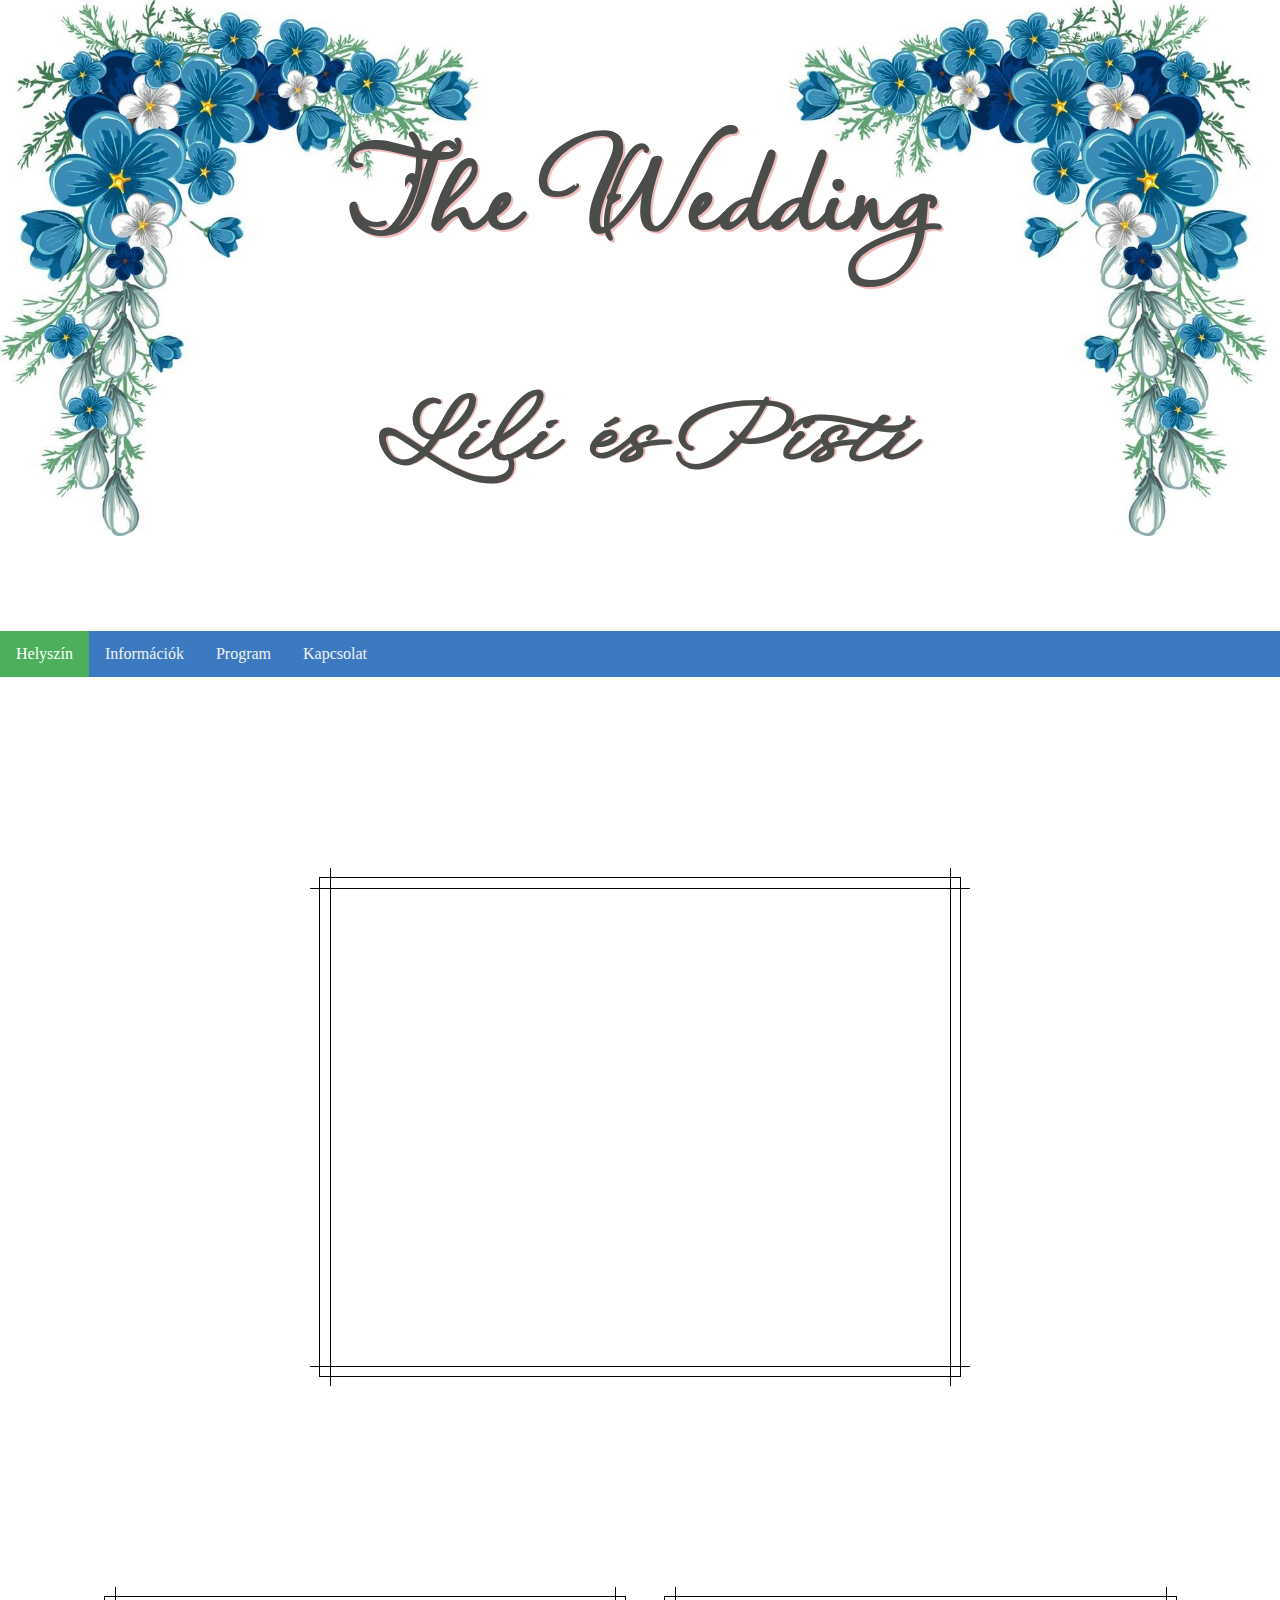
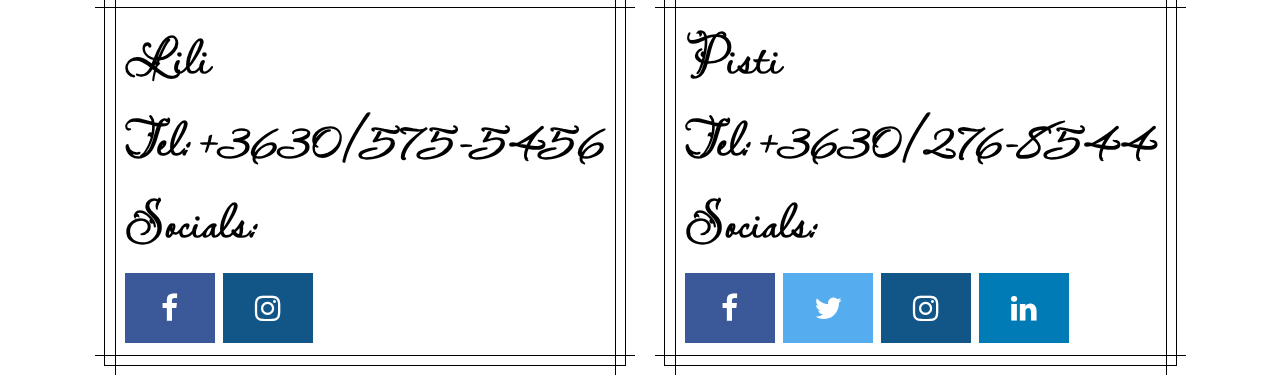
==== index.html @ 0dfe58d9 "update" ====
<!DOCTYPE html>

<html lang="hu">
<head>
    <title>Lili és Pisti Esküvője</title>
    
    <meta name="viewport" content="width=device-width, initial-scale=1">
    <meta charset="utf-8">
    <link rel="preconnect" href="https://fonts.googleapis.com">
    <link rel="preconnect" href="https://fonts.gstatic.com" crossorigin>
    <link href="https://fonts.googleapis.com/css2?family=Lavishly+Yours&display=swap" rel="stylesheet">
    <link href="https://fonts.googleapis.com/css2?family=WindSong&display=swap" rel="stylesheet">
    <link rel="stylesheet" href="https://cdnjs.cloudflare.com/ajax/libs/font-awesome/4.7.0/css/font-awesome.min.css">
    <link rel="stylesheet" type="text/css" href="styles.css" />
</head>

<body>

<div class="main" id="first-page">
  <header class="header-background-image">
    <h1>The Wedding</h1>
    <h2>Lili és Pisti</h2>
    <p id="counter"></p>
    <script src="js/counter-script.js" type="text/javascript"></script>
  </header>

  <div class="counter" id="stck-counter">
    <p id="counter"></p>
    <script src="js/counter-script.js" type="text/javascript"></script>
  </div>

  <div class ="navcounter" id="navcounter">
    <div class="topnav" id="myTopnav">
      <a href="#location" class="active">Helyszín</a>
      <a href="#info">Információk</a>
      <a href="#page2">Program</a>
      <a href="#contacts">Kapcsolat</a>
      <a href="javascript:void(0);" class="icon" onclick="responsivenavbar()">
        <i class="fa fa-bars"></i>
      </a>
    </div>
    <script src="js/topnav.js"></script>
  </div>
</div>


  <div class="helyszin-content" id="location">
    <div class="map">
      <iframe src="https://www.google.com/maps/embed?pb=!1m32!1m12!1m3!1d952.4615737158886!2d21.776953676559526!3d47.52948307393811!2m3!1f0!2f0!3f0!3m2!1i1024!2i768!4f13.1!4m17!3e0!4m5!1s0x47470c2afe5e2b83%3A0x400c4290c1e1170!2sDebrecen!3m2!1d47.5288879!2d21.625448499999997!4m3!3m2!1d47.5295254!2d21.778401499999998!4m5!1s0x47470b0062c64fa3%3A0x469c884b474f3e6c!2sHanna%20Kincse%2C%20Debrecen%2C%20Hanna%20Kincse%20tanya%201%2C%204002!3m2!1d47.545172699999995!2d21.7887143!5e0!3m2!1shu!2shu!4v1650361580633!5m2!1shu!2shu" width="600" height="450" style="border:0;" allowfullscreen="" loading="lazy" referrerpolicy="no-referrer-when-downgrade"></iframe>
    </div>
  </div>


  <div class="contact" id="contacts">
    
    <div div style="font-weight: bold;" id="lili">
      Lili<br>
      Tel: +3630/575-5456<br>
      Socials: <br>
      <a href="https://www.facebook.com/baksa.otilia" class="fa fa-facebook"></a>
      <a href="https://www.instagram.com/chezlilka/" class="fa fa-instagram"></a>
    </div>

    <div style="font-weight: bold;" id="pisti">
      Pisti <br>
      Tel: +3630/276-8544 <br>
      Socials: <br>
      <a href="https://www.facebook.com/birist/" class="fa fa-facebook"></a>
      <a href="https://twitter.com/steve_biro" class="fa fa-twitter"></a>
      <a href="https://www.instagram.com/stv_br/" class="fa fa-instagram"></a>
      <a href="https://www.linkedin.com/in/istv%C3%A1n-b%C3%ADr%C3%B3-178944b3/" class="fa fa-linkedin"></a>
    </div>
  </div>
<button onclick="topFunction()" id="myBtn" title="Vissza a tetejére">Vissza a tetejére</button>
<script src="js/onscrollevent.js"></script>
</body>
</html>
---- styles.css ----
html {
  height: 100%;
  height: 100vh;
  scroll-behavior: smooth;
}

body {
  height: auto;
  width: auto;
  min-height: 100%;
  min-height: 100vh;
}

html, body {
  margin: 0;
  padding: 0;
}

.header-background-image{
  background-image: url("images/double-blue-flower-frame.jpg");
  height: auto;
  background-repeat: no-repeat;
  background-position: top 5px;
  background-size: 99vw;
  overflow: auto;
}

h1 {
  font-family: 'Lavishly Yours', cursive;
  font-size: 10vw;
  text-align: center;
  color: rgb(75, 77, 75);
  text-shadow: 2px 2px #f1bcbc;
}

h2 {
  margin: 0;
  font-family: 'WindSong', cursive;
  font-size: 7vw;
  text-align: center;
  color: rgb(75, 77, 75);
  text-shadow: 2px 0px #f1bcbc;
}


.topnav {
  overflow: hidden;
  background-color: rgb(59, 121, 192);
  height: auto;
}

.topnav a {
  float: left;
  display: block;
  color: #f2f2f2;
  text-align: center;
  padding: 14px 16px;
  text-decoration: none;
  height: auto;
}

.topnav a:hover {
  background-color: #ddd;
  color: black;
}

.topnav a.active {
  background-color: #4baf5c;
  color: white;
}

.topnav .icon {
  display: none;
}

@media screen and (max-width: 600px) {
  .topnav a:not(:first-child) {display: none;}
  .topnav a.icon {
    float: right;
    display: block;
  }
}

@media screen and (max-width: 600px) {
  .topnav.responsive {position: relative;}
  .topnav.responsive .icon {
    position: absolute;
    right: 0;
    top: 0;
  }
  .topnav.responsive a {
    float: none;
    display: block;
    text-align: left;
  }
}

#counter {
  margin-bottom: 0;
  font-family: 'WindSong', cursive;
  font-size: 5vw;
  font-weight: bold;
  text-align: center;
  text-shadow: 2px 1px #f1bcbc;
}

#myBtn {
  display: none; /* Hidden by default */
  position: fixed; /* Fixed/sticky position */
  bottom: 20px; /* Place the button at the bottom of the page */
  right: 30px; /* Place the button 30px from the right */
  z-index: 99; /* Make sure it does not overlap */
  border: none; /* Remove borders */
  outline: none; /* Remove outline */
  background-color: rgb(59, 121, 192); /* Set a background color */
  color: white; /* Text color */
  cursor: pointer; /* Add a mouse pointer on hover */
  padding: 15px; /* Some padding */
  border-radius: 10px; /* Rounded corners */
  font-size: 18px; /* Increase font size */
}

#myBtn:hover {
  background-color: #555; /* Add a dark-grey background on hover */
}

.helyszin-content {
  height:100vh;
  display:grid;
  place-content:center;
}

.contact {
  display:flex;
  flex-direction: row;
  justify-content: center;
}

.contact > div {
  margin: 10px;
  padding: 20px;
  font-size: 4vw;

}

#lili, #pisti, .map {
  font-family: 'Lavishly Yours', cursive;
  --b: 10px;
  padding: var(--b);
  border: calc(2*var(--b)) solid #0000;
  outline: 1px solid #000;
  outline-offset: calc(-1*var(--b));
  background: conic-gradient(from 90deg at 1px 1px,#0000 90deg,#000 0);
}

@media (max-width: 800px) {
  .contact {
    flex-direction: column;
  }
}

.fa {
  padding: 20px;
  font-size: 30px;
  width: 50px;
  text-align: center;
  text-decoration: none;
}

.fa:hover {
  opacity: 0.7;
}

.fa-facebook {
  background: #3B5998;
  color: white;
}

.fa-twitter {
  background: #55ACEE;
  color: white;
}

.fa-instagram {
  background: #125688;
  color: white;
}

.fa-linkedin {
  background: #007bb5;
  color: white;
}
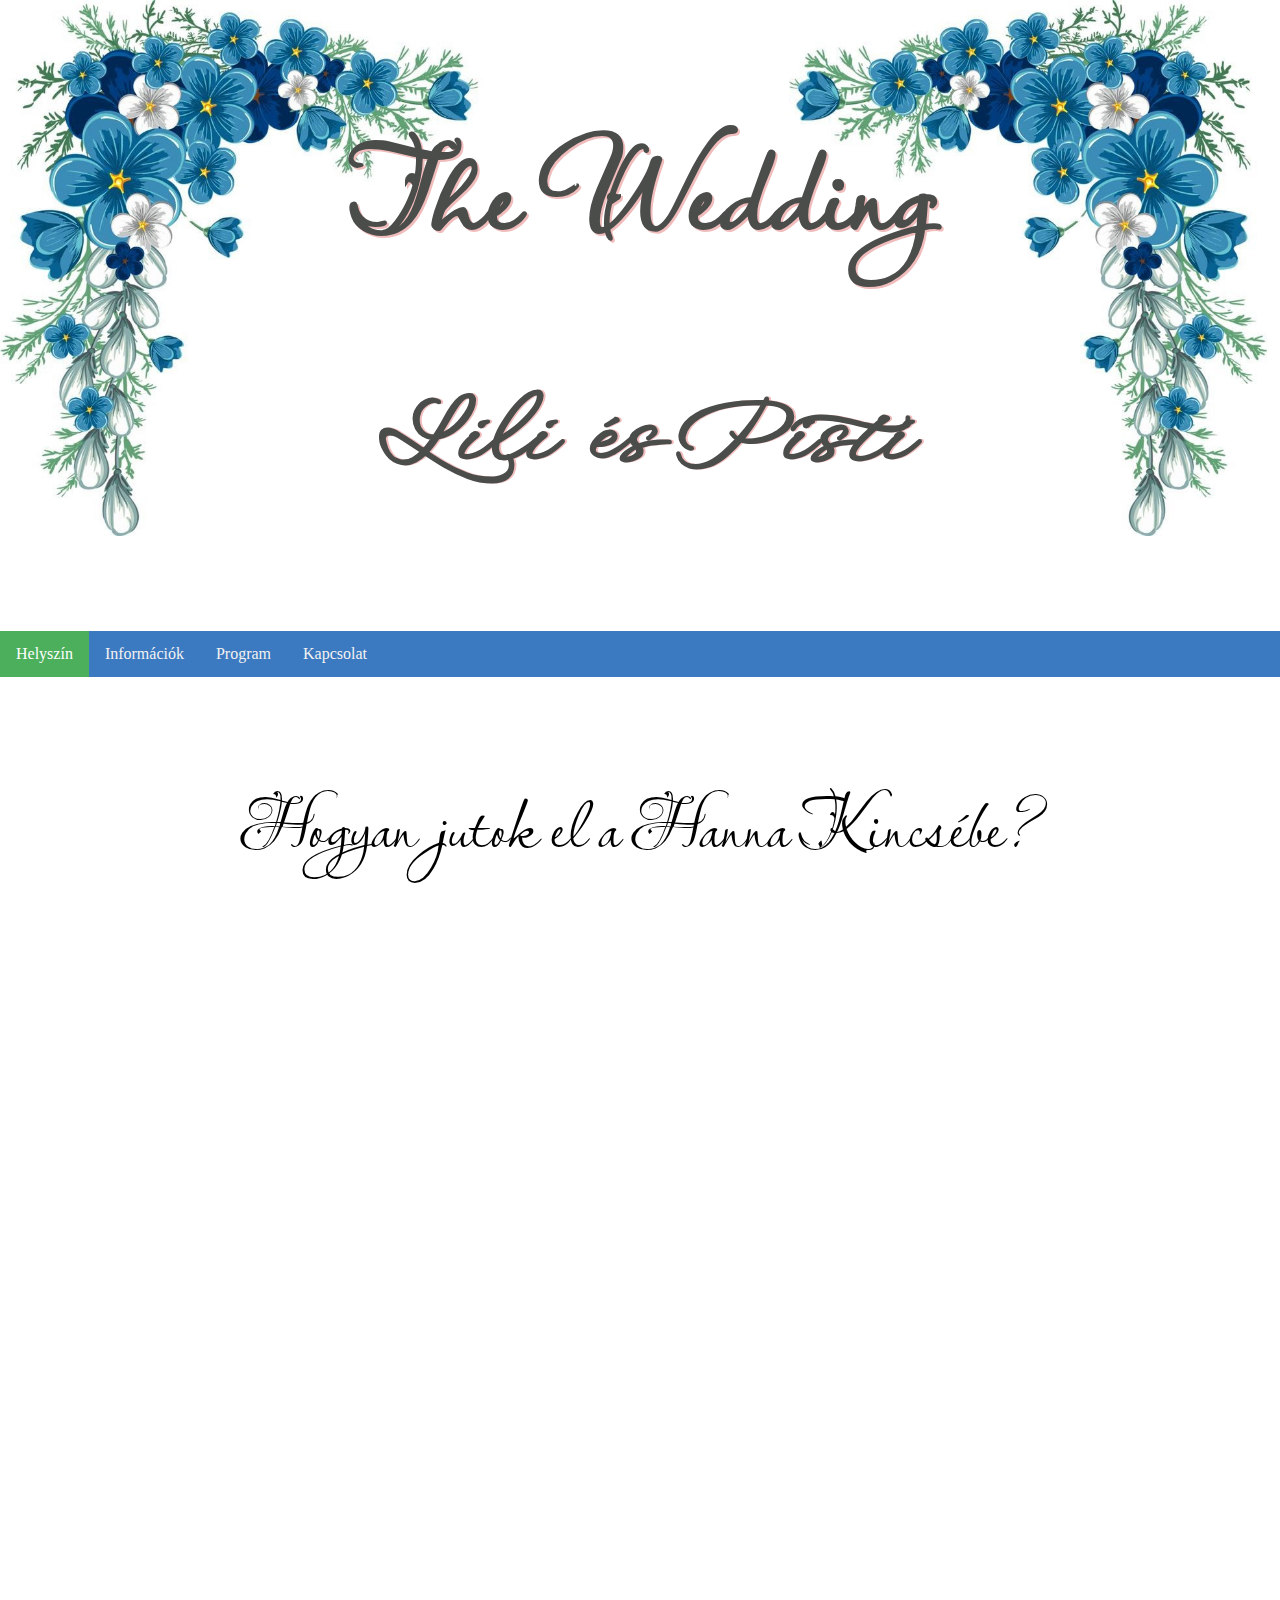
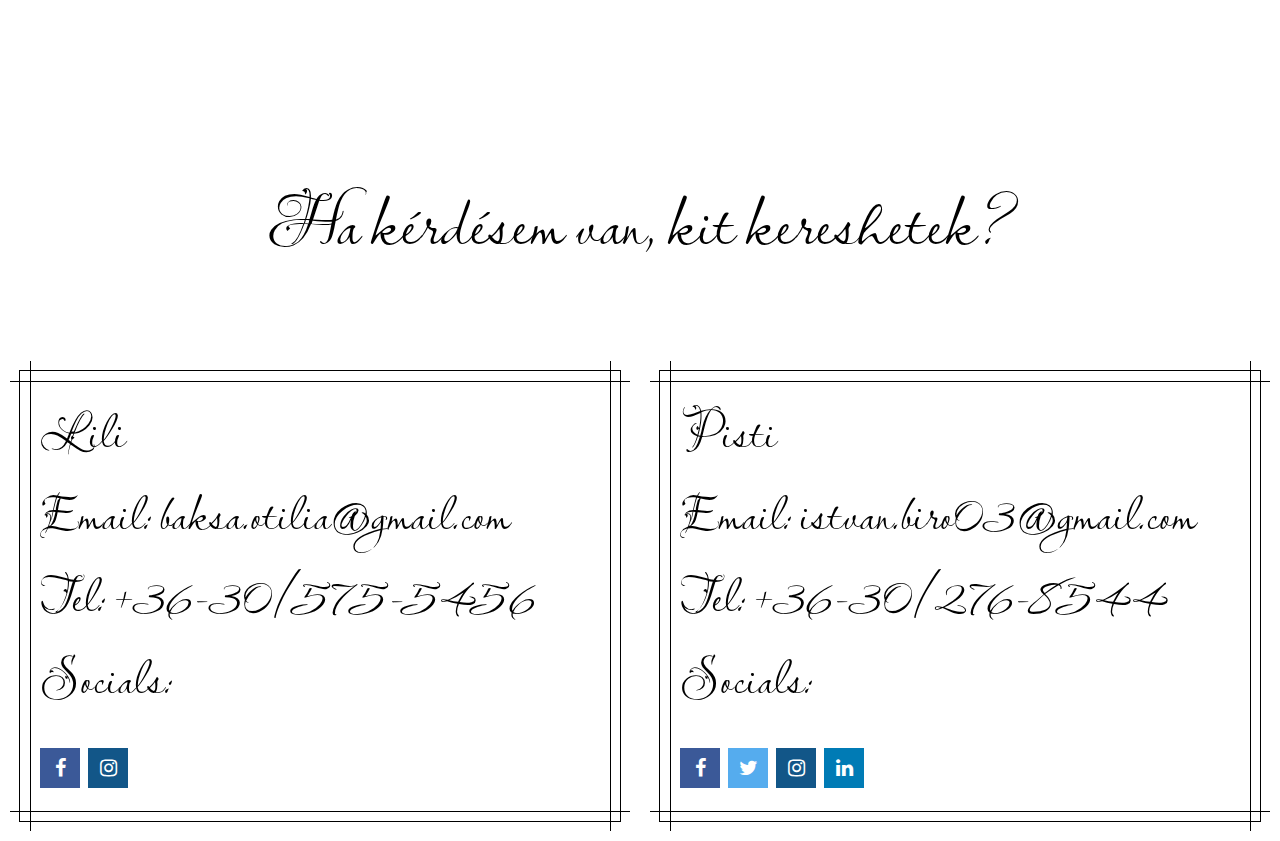
==== commit 2afd6274: "update" ====
--- a/index.html
+++ b/index.html
@@ -31,7 +31,7 @@
 
   <div class ="navcounter" id="navcounter">
     <div class="topnav" id="myTopnav">
-      <a href="#location" class="active">Helyszín</a>
+      <a href="#location-title" class="active">Helyszín</a>
       <a href="#info">Információk</a>
       <a href="#page2">Program</a>
       <a href="#contacts">Kapcsolat</a>
@@ -43,27 +43,28 @@
   </div>
 </div>
 
-
-  <div class="helyszin-content" id="location">
-    <div class="map">
-      <iframe src="https://www.google.com/maps/embed?pb=!1m32!1m12!1m3!1d952.4615737158886!2d21.776953676559526!3d47.52948307393811!2m3!1f0!2f0!3f0!3m2!1i1024!2i768!4f13.1!4m17!3e0!4m5!1s0x47470c2afe5e2b83%3A0x400c4290c1e1170!2sDebrecen!3m2!1d47.5288879!2d21.625448499999997!4m3!3m2!1d47.5295254!2d21.778401499999998!4m5!1s0x47470b0062c64fa3%3A0x469c884b474f3e6c!2sHanna%20Kincse%2C%20Debrecen%2C%20Hanna%20Kincse%20tanya%201%2C%204002!3m2!1d47.545172699999995!2d21.7887143!5e0!3m2!1shu!2shu!4v1650361580633!5m2!1shu!2shu" width="600" height="450" style="border:0;" allowfullscreen="" loading="lazy" referrerpolicy="no-referrer-when-downgrade"></iframe>
-    </div>
+  <p id="location-title">Hogyan jutok el a Hanna Kincsébe?</p>
+  <div class="map">
+    <iframe class ="responsive-iframe" src="https://www.google.com/maps/embed?pb=!1m32!1m12!1m3!1d952.4615737158886!2d21.776953676559526!3d47.52948307393811!2m3!1f0!2f0!3f0!3m2!1i1024!2i768!4f13.1!4m17!3e0!4m5!1s0x47470c2afe5e2b83%3A0x400c4290c1e1170!2sDebrecen!3m2!1d47.5288879!2d21.625448499999997!4m3!3m2!1d47.5295254!2d21.778401499999998!4m5!1s0x47470b0062c64fa3%3A0x469c884b474f3e6c!2sHanna%20Kincse%2C%20Debrecen%2C%20Hanna%20Kincse%20tanya%201%2C%204002!3m2!1d47.545172699999995!2d21.7887143!5e0!3m2!1shu!2shu!4v1650361580633!5m2!1shu!2shu" width="600" height="450" style="border:0;" allowfullscreen="" loading="lazy" referrerpolicy="no-referrer-when-downgrade"></iframe>
   </div>
 
 
+  <p id="contact-title">Ha kérdésem van, kit kereshetek?</p>
   <div class="contact" id="contacts">
     
-    <div div style="font-weight: bold;" id="lili">
+    <div id="lili">
       Lili<br>
-      Tel: +3630/575-5456<br>
+      Email: baksa.otilia@gmail.com<br>
+      Tel: +36-30/575-5456<br>
       Socials: <br>
       <a href="https://www.facebook.com/baksa.otilia" class="fa fa-facebook"></a>
       <a href="https://www.instagram.com/chezlilka/" class="fa fa-instagram"></a>
     </div>
 
-    <div style="font-weight: bold;" id="pisti">
+    <div id="pisti">
       Pisti <br>
-      Tel: +3630/276-8544 <br>
+      Email: istvan.biro03@gmail.com<br>
+      Tel: +36-30/276-8544 <br>
       Socials: <br>
       <a href="https://www.facebook.com/birist/" class="fa fa-facebook"></a>
       <a href="https://twitter.com/steve_biro" class="fa fa-twitter"></a>
@@ -73,5 +74,6 @@
   </div>
 <button onclick="topFunction()" id="myBtn" title="Vissza a tetejére">Vissza a tetejére</button>
 <script src="js/onscrollevent.js"></script>
+
 </body>
 </html>
--- a/styles.css
+++ b/styles.css
@@ -40,6 +40,14 @@
   text-align: center;
   color: rgb(75, 77, 75);
   text-shadow: 2px 0px #f1bcbc;
+}
+
+h3 {
+  font-family: 'WindSong', cursive;
+  font-size: 6vw;
+  text-align: center;
+  color: rgb(0, 119, 255);
+  text-shadow: 2px 1px black;
 }
 
 
@@ -140,10 +148,9 @@
   margin: 10px;
   padding: 20px;
   font-size: 4vw;
-
-}
-
-#lili, #pisti, .map {
+}
+
+#lili, #pisti {
   font-family: 'Lavishly Yours', cursive;
   --b: 10px;
   padding: var(--b);
@@ -151,6 +158,39 @@
   outline: 1px solid #000;
   outline-offset: calc(-1*var(--b));
   background: conic-gradient(from 90deg at 1px 1px,#0000 90deg,#000 0);
+  width: 100%;
+  height: 100%;
+}
+
+.map {
+    position :relative;
+    overflow: hidden;
+    width: 100%;
+    padding-top: 56.25%; /* 16:9 Aspect Ratio (divide 9 by 16 = 0.5625) */
+}
+
+.responsive-iframe {
+  position: absolute;
+  top: 0;
+  left: 0;
+  bottom: 0;
+  right: 0;
+  width: 100%;
+  height: 100%;
+}
+
+#location-title {
+  margin-top: 10vh;
+  font-family: 'Lavishly Yours';
+  font-size: 8vh;
+  text-align: center;
+}
+
+#contact-title {
+  margin-top: 10vh;
+  font-family: 'Lavishly Yours';
+  font-size: 8vh;
+  text-align: center;
 }
 
 @media (max-width: 800px) {
@@ -160,9 +200,9 @@
 }
 
 .fa {
-  padding: 20px;
-  font-size: 30px;
-  width: 50px;
+  padding: 10px;
+  font-size: 20px;
+  width: 20px;
   text-align: center;
   text-decoration: none;
 }
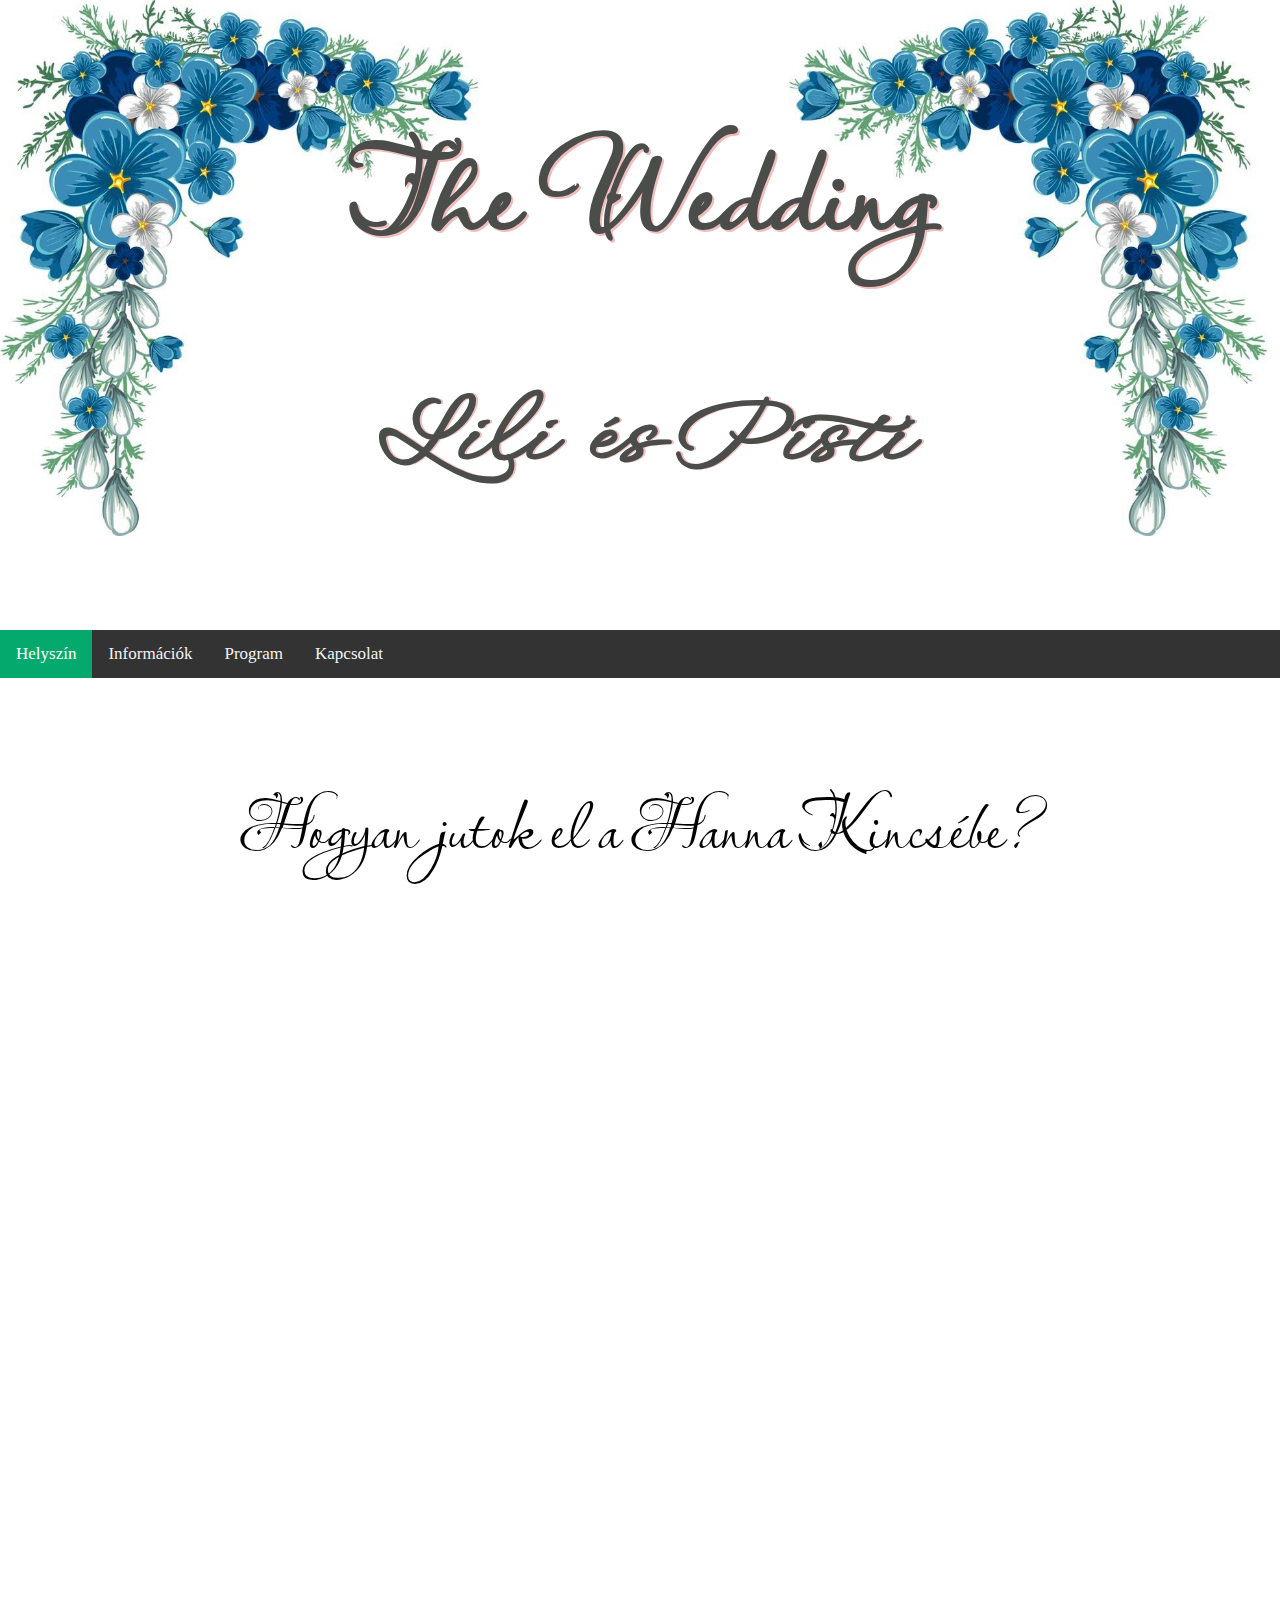
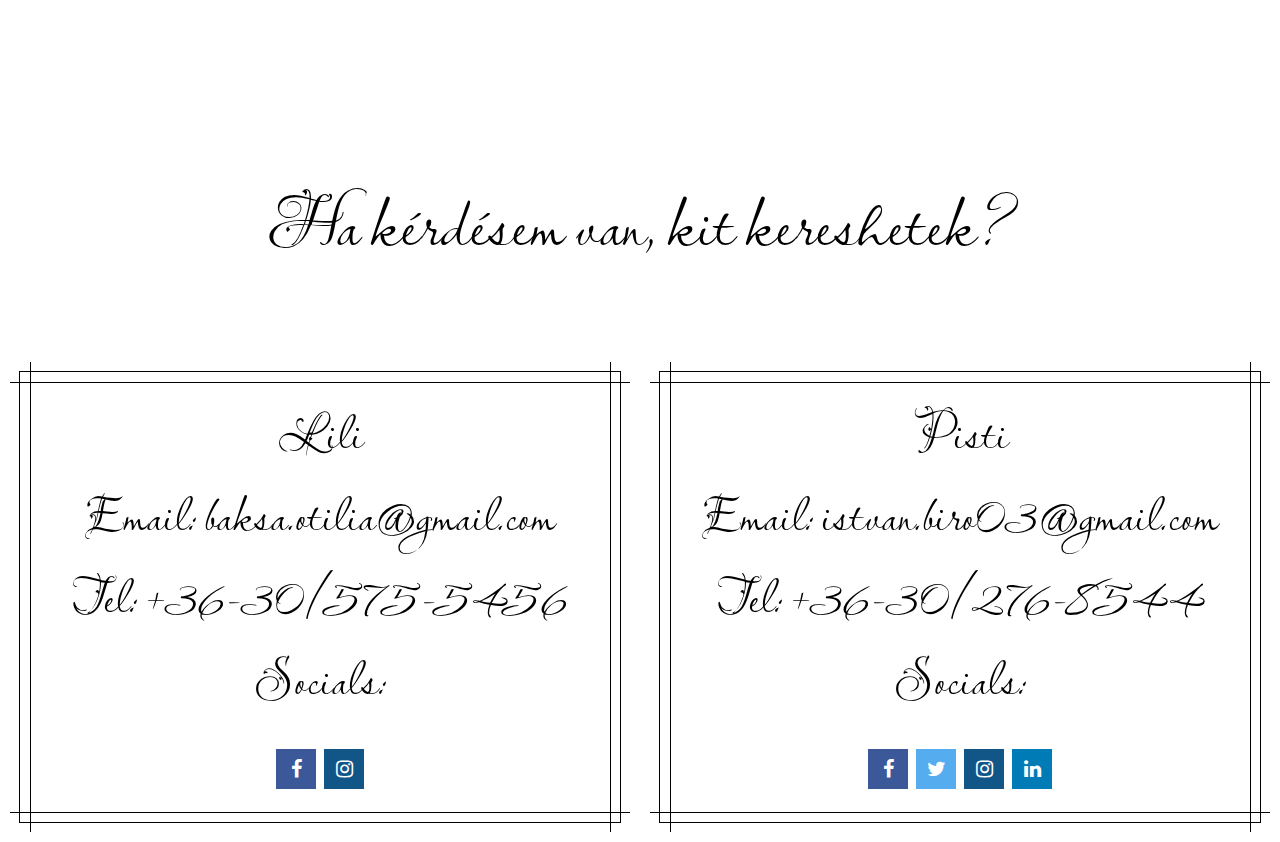
==== commit ee35ba91: "update" ====
--- a/index.html
+++ b/index.html
@@ -25,7 +25,7 @@
   </header>
 
   <div class="counter" id="stck-counter">
-    <p id="counter"></p>
+    <h2 id="counter"></h2>
     <script src="js/counter-script.js" type="text/javascript"></script>
   </div>
 
@@ -47,7 +47,6 @@
   <div class="map">
     <iframe class ="responsive-iframe" src="https://www.google.com/maps/embed?pb=!1m32!1m12!1m3!1d952.4615737158886!2d21.776953676559526!3d47.52948307393811!2m3!1f0!2f0!3f0!3m2!1i1024!2i768!4f13.1!4m17!3e0!4m5!1s0x47470c2afe5e2b83%3A0x400c4290c1e1170!2sDebrecen!3m2!1d47.5288879!2d21.625448499999997!4m3!3m2!1d47.5295254!2d21.778401499999998!4m5!1s0x47470b0062c64fa3%3A0x469c884b474f3e6c!2sHanna%20Kincse%2C%20Debrecen%2C%20Hanna%20Kincse%20tanya%201%2C%204002!3m2!1d47.545172699999995!2d21.7887143!5e0!3m2!1shu!2shu!4v1650361580633!5m2!1shu!2shu" width="600" height="450" style="border:0;" allowfullscreen="" loading="lazy" referrerpolicy="no-referrer-when-downgrade"></iframe>
   </div>
-
 
   <p id="contact-title">Ha kérdésem van, kit kereshetek?</p>
   <div class="contact" id="contacts">
--- a/styles.css
+++ b/styles.css
@@ -18,7 +18,7 @@
 
 .header-background-image{
   background-image: url("images/double-blue-flower-frame.jpg");
-  height: auto;
+  height: 100%;
   background-repeat: no-repeat;
   background-position: top 5px;
   background-size: 99vw;
@@ -34,7 +34,6 @@
 }
 
 h2 {
-  margin: 0;
   font-family: 'WindSong', cursive;
   font-size: 7vw;
   text-align: center;
@@ -42,21 +41,14 @@
   text-shadow: 2px 0px #f1bcbc;
 }
 
-h3 {
-  font-family: 'WindSong', cursive;
-  font-size: 6vw;
-  text-align: center;
-  color: rgb(0, 119, 255);
-  text-shadow: 2px 1px black;
-}
-
-
+
+/* Add a black background color to the top navigation */
 .topnav {
+  background-color: #333;
   overflow: hidden;
-  background-color: rgb(59, 121, 192);
-  height: auto;
-}
-
+}
+
+/* Style the links inside the navigation bar */
 .topnav a {
   float: left;
   display: block;
@@ -64,23 +56,27 @@
   text-align: center;
   padding: 14px 16px;
   text-decoration: none;
-  height: auto;
-}
-
+  font-size: 17px;
+}
+
+/* Change the color of links on hover */
 .topnav a:hover {
   background-color: #ddd;
   color: black;
 }
 
+/* Add an active class to highlight the current page */
 .topnav a.active {
-  background-color: #4baf5c;
-  color: white;
-}
-
+  background-color: #04AA6D;
+  color: white;
+}
+
+/* Hide the link that should open and close the topnav on small screens */
 .topnav .icon {
   display: none;
 }
 
+/* When the screen is less than 600 pixels wide, hide all links, except for the first one ("Home"). Show the link that contains should open and close the topnav (.icon) */
 @media screen and (max-width: 600px) {
   .topnav a:not(:first-child) {display: none;}
   .topnav a.icon {
@@ -89,9 +85,10 @@
   }
 }
 
+/* The "responsive" class is added to the topnav with JavaScript when the user clicks on the icon. This class makes the topnav look good on small screens (display the links vertically instead of horizontally) */
 @media screen and (max-width: 600px) {
   .topnav.responsive {position: relative;}
-  .topnav.responsive .icon {
+  .topnav.responsive a.icon {
     position: absolute;
     right: 0;
     top: 0;
@@ -104,12 +101,16 @@
 }
 
 #counter {
-  margin-bottom: 0;
   font-family: 'WindSong', cursive;
   font-size: 5vw;
   font-weight: bold;
   text-align: center;
   text-shadow: 2px 1px #f1bcbc;
+}
+
+#first-page {
+  height: 100%;
+  width: 100%
 }
 
 #myBtn {
@@ -151,6 +152,7 @@
 }
 
 #lili, #pisti {
+  text-align: center;
   font-family: 'Lavishly Yours', cursive;
   --b: 10px;
   padding: var(--b);
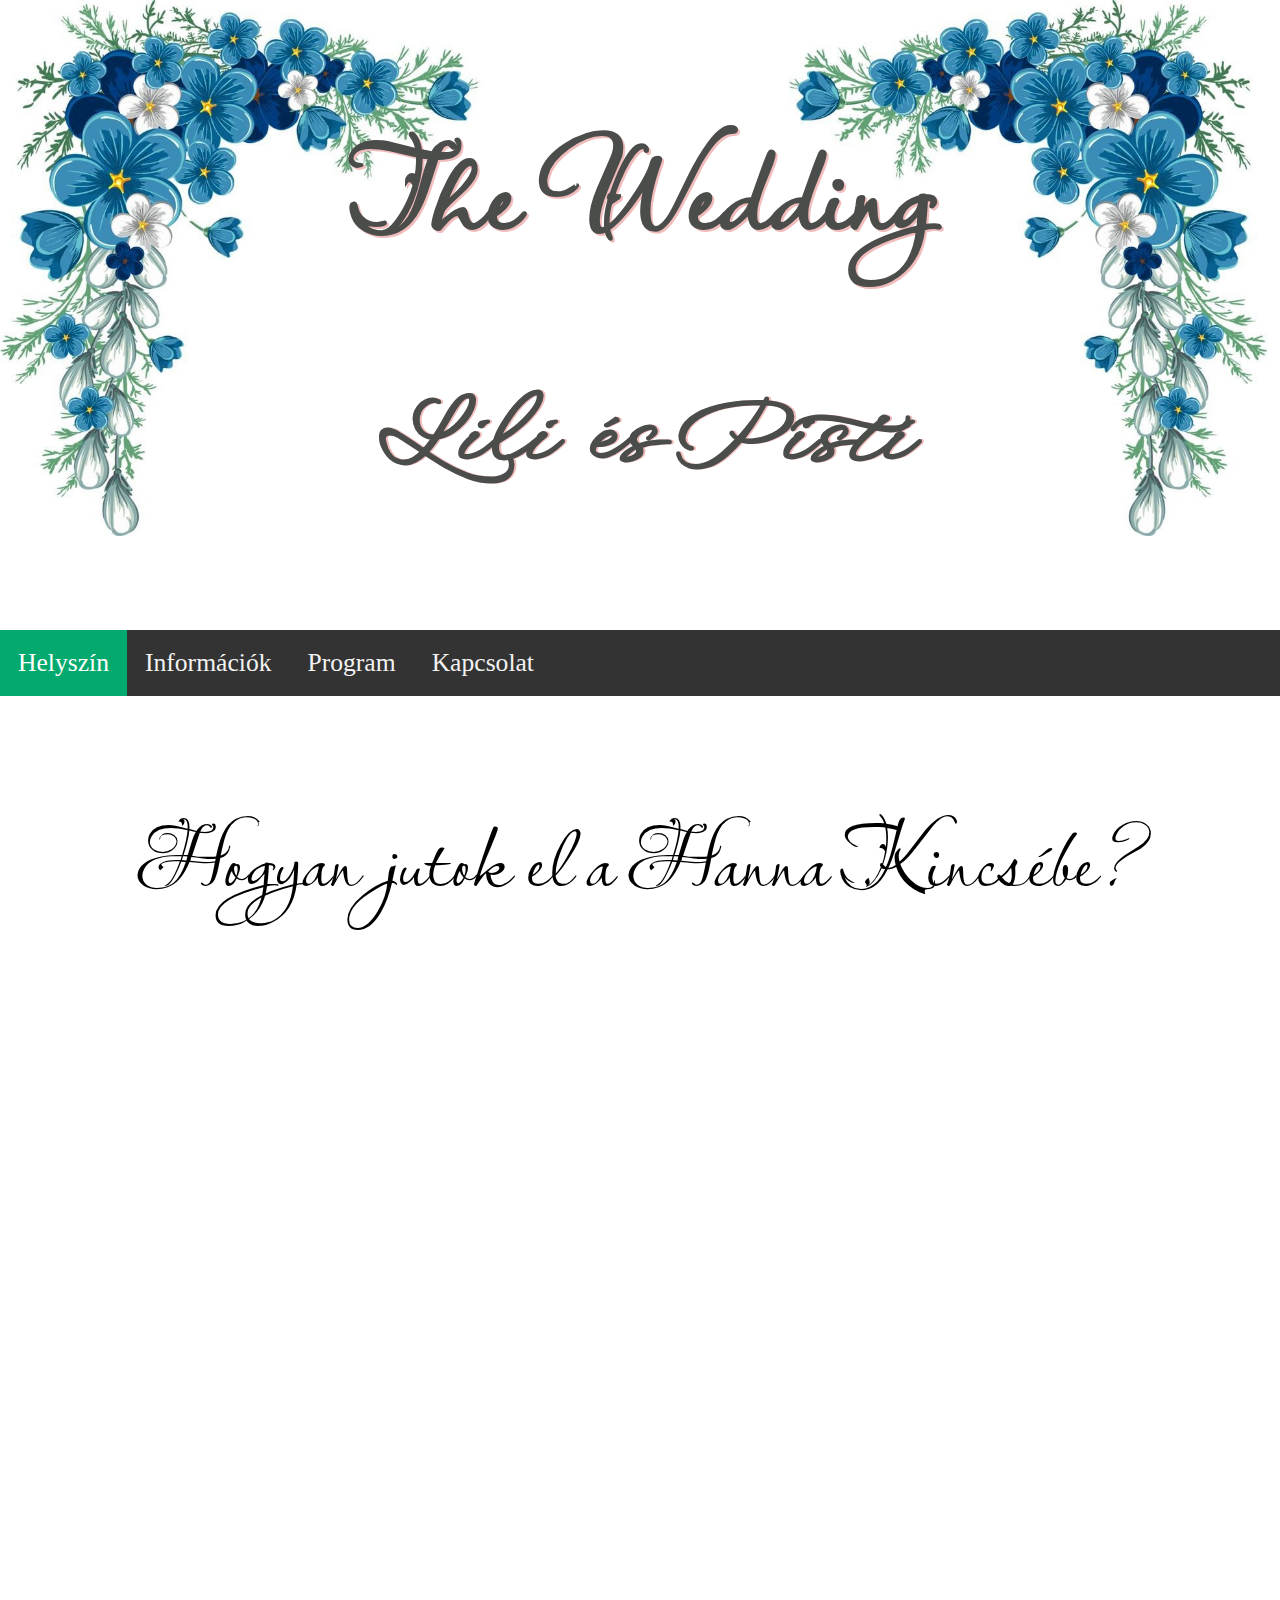
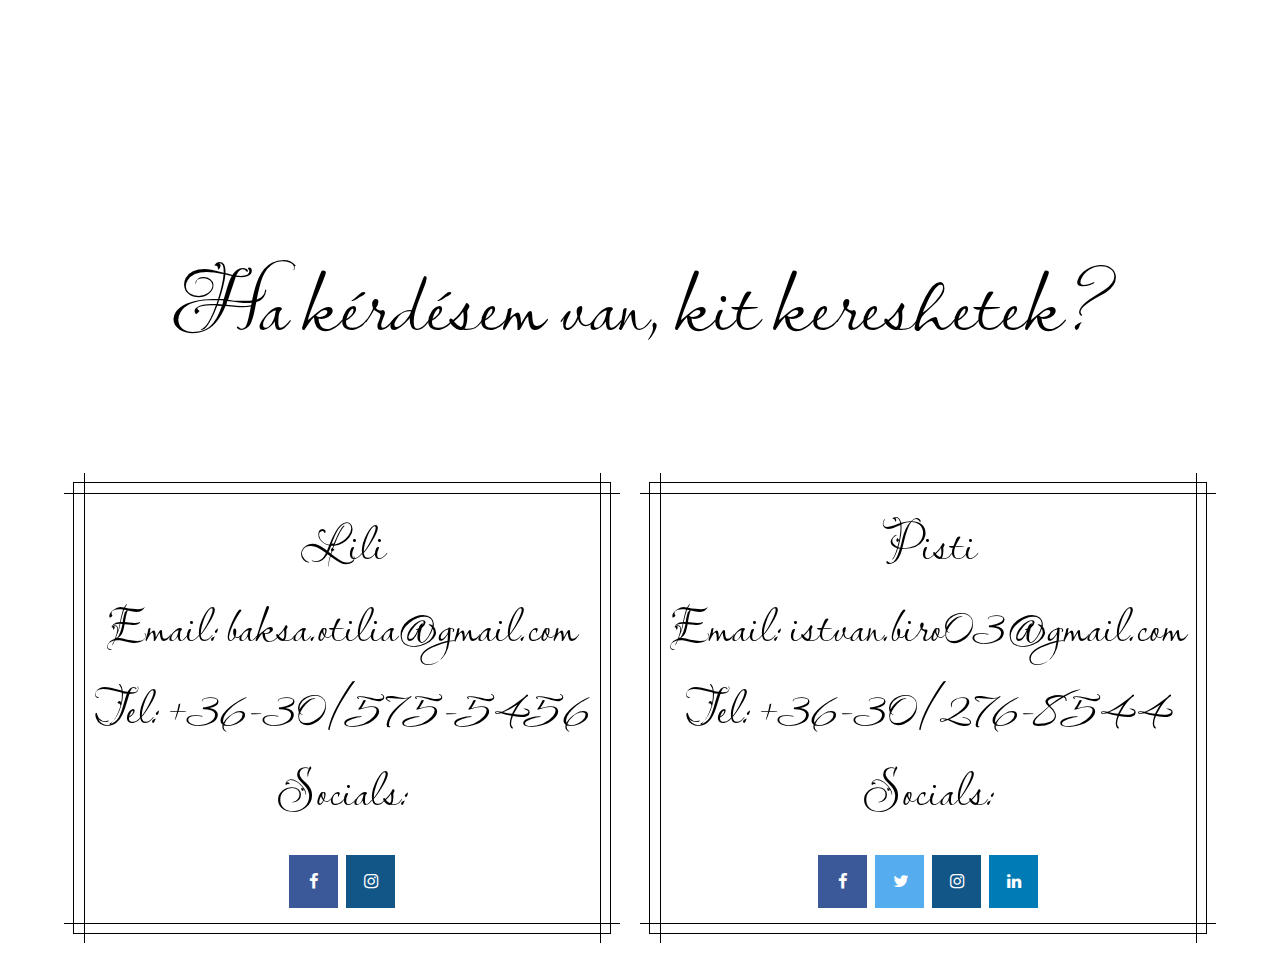
==== commit 33df4a3e: "update" ====
--- a/index.html
+++ b/index.html
@@ -71,6 +71,8 @@
       <a href="https://www.linkedin.com/in/istv%C3%A1n-b%C3%ADr%C3%B3-178944b3/" class="fa fa-linkedin"></a>
     </div>
   </div>
+
+  
 <button onclick="topFunction()" id="myBtn" title="Vissza a tetejére">Vissza a tetejére</button>
 <script src="js/onscrollevent.js"></script>
 
--- a/styles.css
+++ b/styles.css
@@ -54,9 +54,9 @@
   display: block;
   color: #f2f2f2;
   text-align: center;
-  padding: 14px 16px;
+  padding: 2vh 2vh;
   text-decoration: none;
-  font-size: 17px;
+  font-size: 2vw;
 }
 
 /* Change the color of links on hover */
@@ -82,6 +82,7 @@
   .topnav a.icon {
     float: right;
     display: block;
+    padding: 1vh;
   }
 }
 
@@ -116,17 +117,19 @@
 #myBtn {
   display: none; /* Hidden by default */
   position: fixed; /* Fixed/sticky position */
-  bottom: 20px; /* Place the button at the bottom of the page */
-  right: 30px; /* Place the button 30px from the right */
+  top: 90%;
+  /* bottom: 20px; Place the button at the bottom of the page */
+  right: 5%;
+  /* right: 50px; Place the button 30px from the right */
   z-index: 99; /* Make sure it does not overlap */
   border: none; /* Remove borders */
   outline: none; /* Remove outline */
   background-color: rgb(59, 121, 192); /* Set a background color */
   color: white; /* Text color */
   cursor: pointer; /* Add a mouse pointer on hover */
-  padding: 15px; /* Some padding */
+  padding: 10px; /* Some padding */
   border-radius: 10px; /* Rounded corners */
-  font-size: 18px; /* Increase font size */
+  font-size: 1.7vw; /* Increase font size */
 }
 
 #myBtn:hover {
@@ -160,8 +163,6 @@
   outline: 1px solid #000;
   outline-offset: calc(-1*var(--b));
   background: conic-gradient(from 90deg at 1px 1px,#0000 90deg,#000 0);
-  width: 100%;
-  height: 100%;
 }
 
 .map {
@@ -181,17 +182,10 @@
   height: 100%;
 }
 
-#location-title {
+#location-title, #contact-title {
   margin-top: 10vh;
   font-family: 'Lavishly Yours';
-  font-size: 8vh;
-  text-align: center;
-}
-
-#contact-title {
-  margin-top: 10vh;
-  font-family: 'Lavishly Yours';
-  font-size: 8vh;
+  font-size: 7vw;
   text-align: center;
 }
 
@@ -202,9 +196,9 @@
 }
 
 .fa {
-  padding: 10px;
-  font-size: 20px;
-  width: 20px;
+  padding: 2vh;
+  font-size: 1.3vw;
+  width: 1vw;
   text-align: center;
   text-decoration: none;
 }
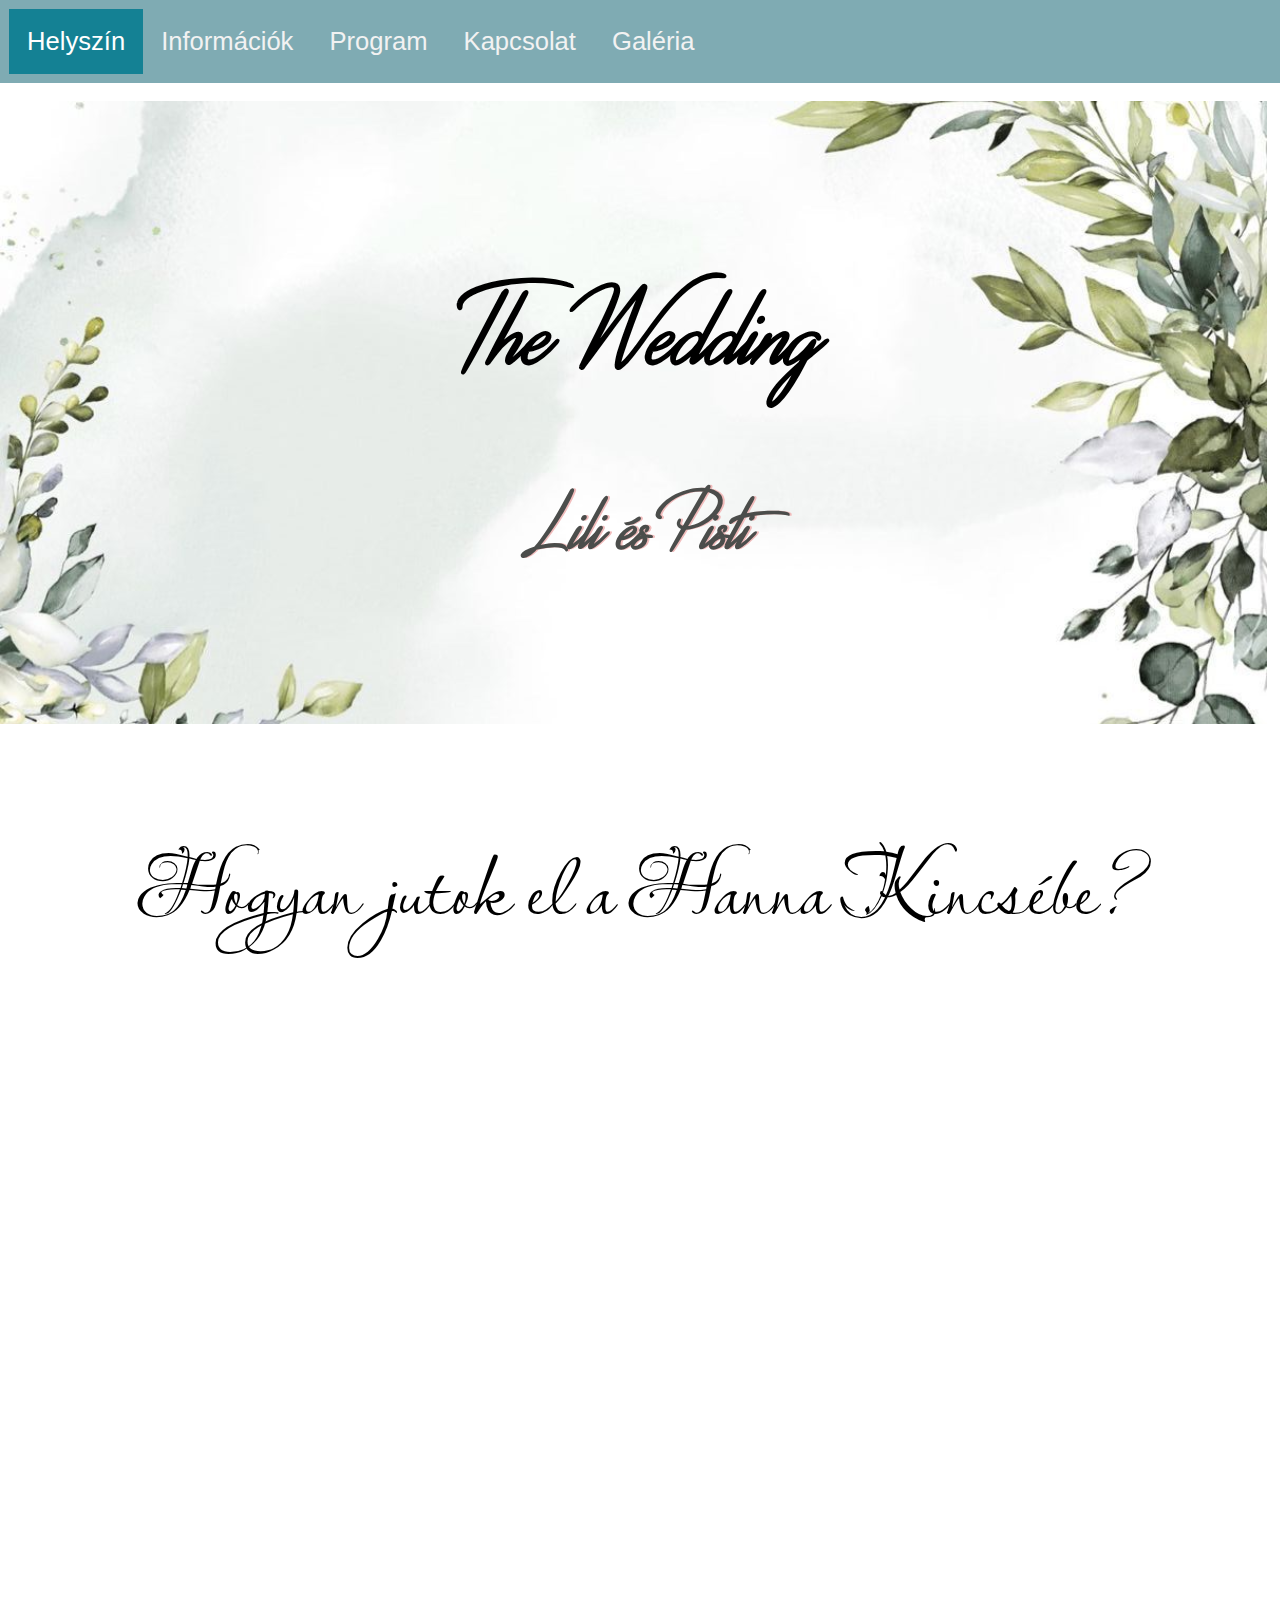
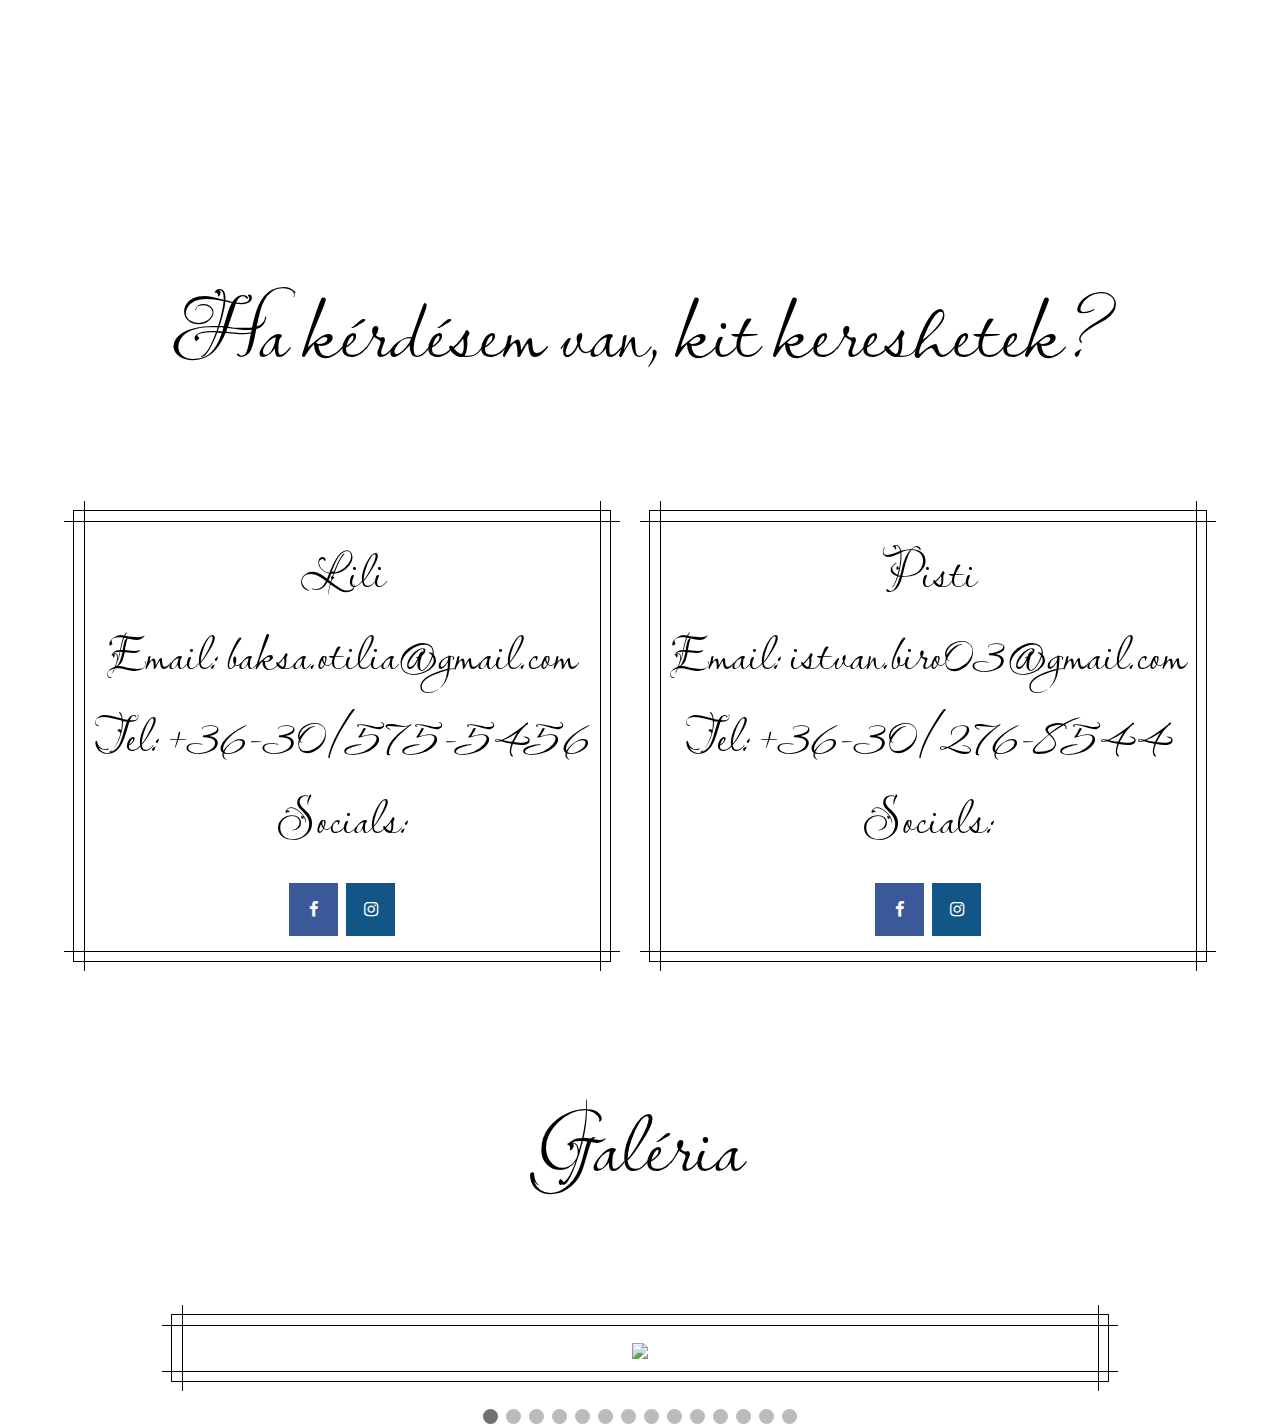
==== commit 0bd7e7de: "updates" ====
--- a/index.html
+++ b/index.html
@@ -14,33 +14,31 @@
     <link rel="stylesheet" type="text/css" href="styles.css" />
 </head>
 
+
 <body>
+
+<div class="topnav" id="myTopnav">
+  <a href="#location-title" class="active">Helyszín</a>
+  <a href="#info">Információk</a>
+  <a href="#page2">Program</a>
+  <a href="#contacts">Kapcsolat</a>
+  <a href="#slideshow">Galéria</a>
+  <a href="javascript:void(0);" class="icon" onclick="responsivenavbar()">
+    <i class="fa fa-bars"></i>
+  </a>
+</div>
+<br>
 
 <div class="main" id="first-page">
   <header class="header-background-image">
     <h1>The Wedding</h1>
     <h2>Lili és Pisti</h2>
-    <p id="counter"></p>
-    <script src="js/counter-script.js" type="text/javascript"></script>
   </header>
+</div>
 
-  <div class="counter" id="stck-counter">
-    <h2 id="counter"></h2>
-    <script src="js/counter-script.js" type="text/javascript"></script>
-  </div>
-
-  <div class ="navcounter" id="navcounter">
-    <div class="topnav" id="myTopnav">
-      <a href="#location-title" class="active">Helyszín</a>
-      <a href="#info">Információk</a>
-      <a href="#page2">Program</a>
-      <a href="#contacts">Kapcsolat</a>
-      <a href="javascript:void(0);" class="icon" onclick="responsivenavbar()">
-        <i class="fa fa-bars"></i>
-      </a>
-    </div>
-    <script src="js/topnav.js"></script>
-  </div>
+<div class="counter">
+  <p id="counter"></p>
+  <script src="js/counter-script.js" type="text/javascript"></script>
 </div>
 
   <p id="location-title">Hogyan jutok el a Hanna Kincsébe?</p>
@@ -66,15 +64,98 @@
       Tel: +36-30/276-8544 <br>
       Socials: <br>
       <a href="https://www.facebook.com/birist/" class="fa fa-facebook"></a>
-      <a href="https://twitter.com/steve_biro" class="fa fa-twitter"></a>
       <a href="https://www.instagram.com/stv_br/" class="fa fa-instagram"></a>
-      <a href="https://www.linkedin.com/in/istv%C3%A1n-b%C3%ADr%C3%B3-178944b3/" class="fa fa-linkedin"></a>
     </div>
   </div>
 
+  <p id="galery">Galéria</p>
+
+<!-- Jegyesfotó slideshow -->
+
+<div class="slideshow-container" id="slideshow">
+
+  <div class="mySlides fade">
+    <img src="images/jegyesfoto/IMG_0808.jpg" style="width:100%">
+  </div>
+  
+  <div class="mySlides fade">
+    <img src="images/jegyesfoto/IMG_0822.jpg" style="width:100%">
+  </div>
+  
+  <div class="mySlides fade">
+    <img src="images/jegyesfoto/IMG_0876.jpg" style="width:100%">
+  </div>
+
+  <div class="mySlides fade">
+    <img src="images/jegyesfoto/IMG_0879.jpg" style="width:100%">
+  </div>
+
+  <div class="mySlides fade">
+    <img src="images/jegyesfoto/IMG_0884.jpg" style="width:100%">
+  </div>
+
+  <div class="mySlides fade">
+    <img src="images/jegyesfoto/IMG_0893.jpg" style="width:100%">
+  </div>
+
+  <div class="mySlides fade">
+    <img src="images/jegyesfoto/IMG_0970.jpg" style="width:100%">
+  </div>
+
+  <div class="mySlides fade">
+    <img src="images/jegyesfoto/IMG_0990.jpg" style="width:100%">
+  </div>
+
+  <div class="mySlides fade">
+    <img src="images/jegyesfoto/IMG_0991.jpg" style="width:100%">
+  </div>
+
+  <div class="mySlides fade">
+    <img src="images/jegyesfoto/IMG_0998.jpg" style="width:100%">
+  </div>
+
+  <div class="mySlides fade">
+    <img src="images/jegyesfoto/IMG_1000.jpg" style="width:100%">
+  </div>
+
+  <div class="mySlides fade">
+    <img src="images/jegyesfoto/IMG_1009.jpg" style="width:100%">
+  </div>
+
+  <div class="mySlides fade">
+    <img src="images/jegyesfoto/IMG_1011.jpg" style="width:100%">
+  </div>
+
+  <div class="mySlides fade">
+    <img src="images/jegyesfoto/IMG_1035.jpg" style="width:100%">
+  </div>
+  
+  </div>
+  <br>
+  
+  <div style="text-align:center">
+    <span class="dot"></span> 
+    <span class="dot"></span> 
+    <span class="dot"></span> 
+    <span class="dot"></span> 
+    <span class="dot"></span> 
+    <span class="dot"></span> 
+    <span class="dot"></span> 
+    <span class="dot"></span> 
+    <span class="dot"></span> 
+    <span class="dot"></span> 
+    <span class="dot"></span> 
+    <span class="dot"></span> 
+    <span class="dot"></span> 
+    <span class="dot"></span> 
+  </div>
+  
   
 <button onclick="topFunction()" id="myBtn" title="Vissza a tetejére">Vissza a tetejére</button>
 <script src="js/onscrollevent.js"></script>
+<script src="js/slideShow.js"></script>
+<script src="js/offconvasmenu.js"></script>
+<script src="js/topnav.js"></script>
 
 </body>
 </html>
--- a/styles.css
+++ b/styles.css
@@ -1,3 +1,13 @@
+@font-face {
+  font-family: Scriptina;
+  src: url(fonts/SCRIPTIN.ttf);
+}
+
+@font-face {
+  font-family: Distant_Stroke;
+  src: url(fonts/Distant_Stroke.otf);
+}
+
 html {
   height: 100%;
   height: 100vh;
@@ -17,8 +27,10 @@
 }
 
 .header-background-image{
-  background-image: url("images/double-blue-flower-frame.jpg");
-  height: 100%;
+  background-image: url("images/background.jpg");
+  height: 100%;
+  width: auto;
+  padding: 80px;
   background-repeat: no-repeat;
   background-position: top 5px;
   background-size: 99vw;
@@ -26,15 +38,15 @@
 }
 
 h1 {
-  font-family: 'Lavishly Yours', cursive;
+  font-family: 'Distant_Stroke';
   font-size: 10vw;
   text-align: center;
-  color: rgb(75, 77, 75);
-  text-shadow: 2px 2px #f1bcbc;
+  color: rgb(0, 0, 0);
+  /* text-shadow: 2px 2px #e2a3a3; */
 }
 
 h2 {
-  font-family: 'WindSong', cursive;
+  font-family: 'Distant_Stroke', cursive;
   font-size: 7vw;
   text-align: center;
   color: rgb(75, 77, 75);
@@ -44,12 +56,17 @@
 
 /* Add a black background color to the top navigation */
 .topnav {
-  background-color: #333;
+  background-color: rgb(127, 171, 179);
   overflow: hidden;
+  transition: 0.4s; /* Adds a transition effect when the padding is decreased */
+  padding: 1vh 1vh;
+  width: 100%;
+  top: 0; /* At the top */
 }
 
 /* Style the links inside the navigation bar */
 .topnav a {
+  font-family: 'Gill Sans', 'Gill Sans MT', Calibri, 'Trebuchet MS', sans-serif;
   float: left;
   display: block;
   color: #f2f2f2;
@@ -67,7 +84,7 @@
 
 /* Add an active class to highlight the current page */
 .topnav a.active {
-  background-color: #04AA6D;
+  background-color: #148194;
   color: white;
 }
 
@@ -154,7 +171,8 @@
   font-size: 4vw;
 }
 
-#lili, #pisti {
+#lili, #pisti, .slideshow-container {
+  max-width: 100%;
   text-align: center;
   font-family: 'Lavishly Yours', cursive;
   --b: 10px;
@@ -182,7 +200,7 @@
   height: 100%;
 }
 
-#location-title, #contact-title {
+#location-title, #contact-title, #galery {
   margin-top: 10vh;
   font-family: 'Lavishly Yours';
   font-size: 7vw;
@@ -212,17 +230,54 @@
   color: white;
 }
 
-.fa-twitter {
-  background: #55ACEE;
-  color: white;
-}
-
 .fa-instagram {
   background: #125688;
   color: white;
 }
 
-.fa-linkedin {
-  background: #007bb5;
-  color: white;
+.mySlides {
+  display: none;
+}
+
+img {
+  vertical-align: middle;
+  max-width: 100% !important
+}
+
+/* Slideshow container */
+.slideshow-container {
+  width: 70%;
+  position: relative;
+  margin: auto;
+}
+
+/* The dots/bullets/indicators */
+.dot {
+  height: 15px;
+  width: 15px;
+  margin: 0 2px;
+  background-color: #bbb;
+  border-radius: 50%;
+  display: inline-block;
+  transition: background-color 0.6s ease;
+}
+
+.active {
+  background-color: #717171;
+}
+
+/* Fading animation */
+.fade {
+  animation-name: fade;
+  animation-duration: 1.5s;
+}
+
+@keyframes fade {
+  from {opacity: .4} 
+  to {opacity: 1}
+}
+
+/* On smaller screens, decrease text size */
+@media only screen and (max-width: 300px) {
+  .text {font-size: 11px}
 }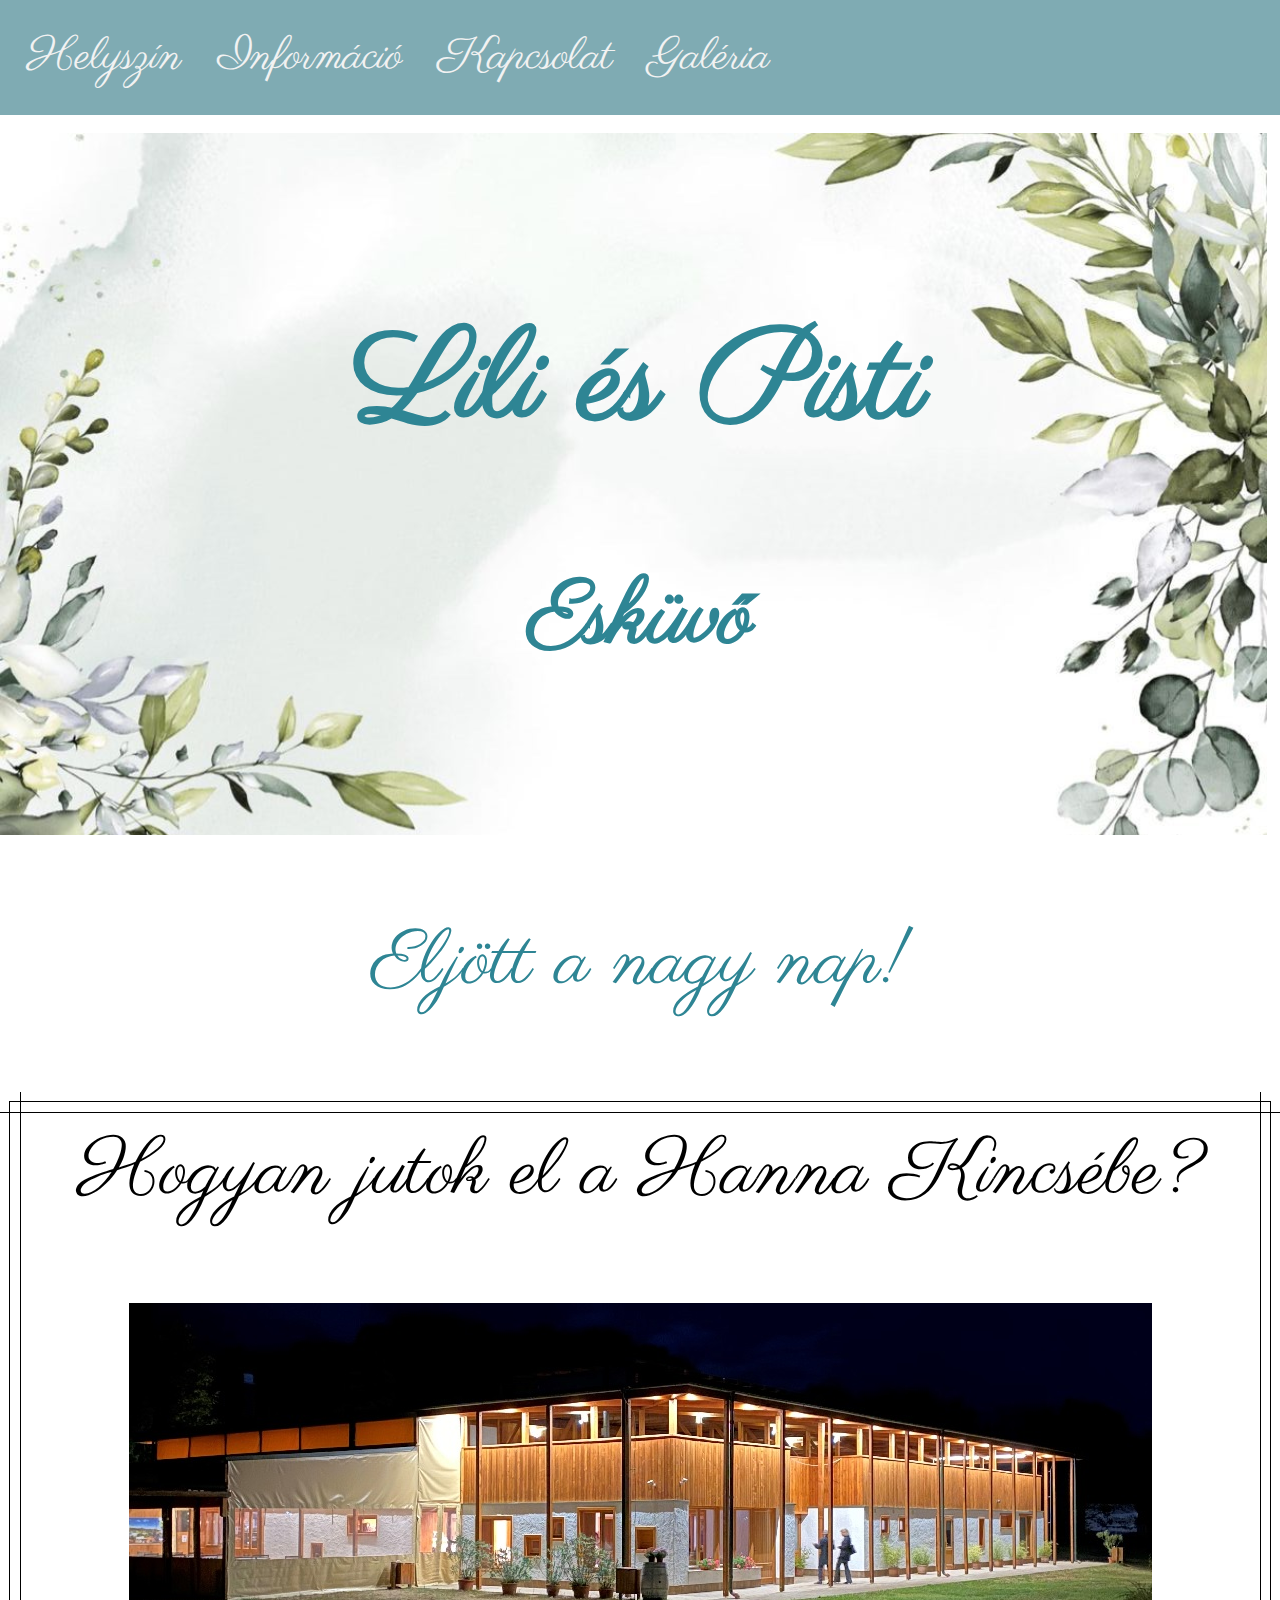
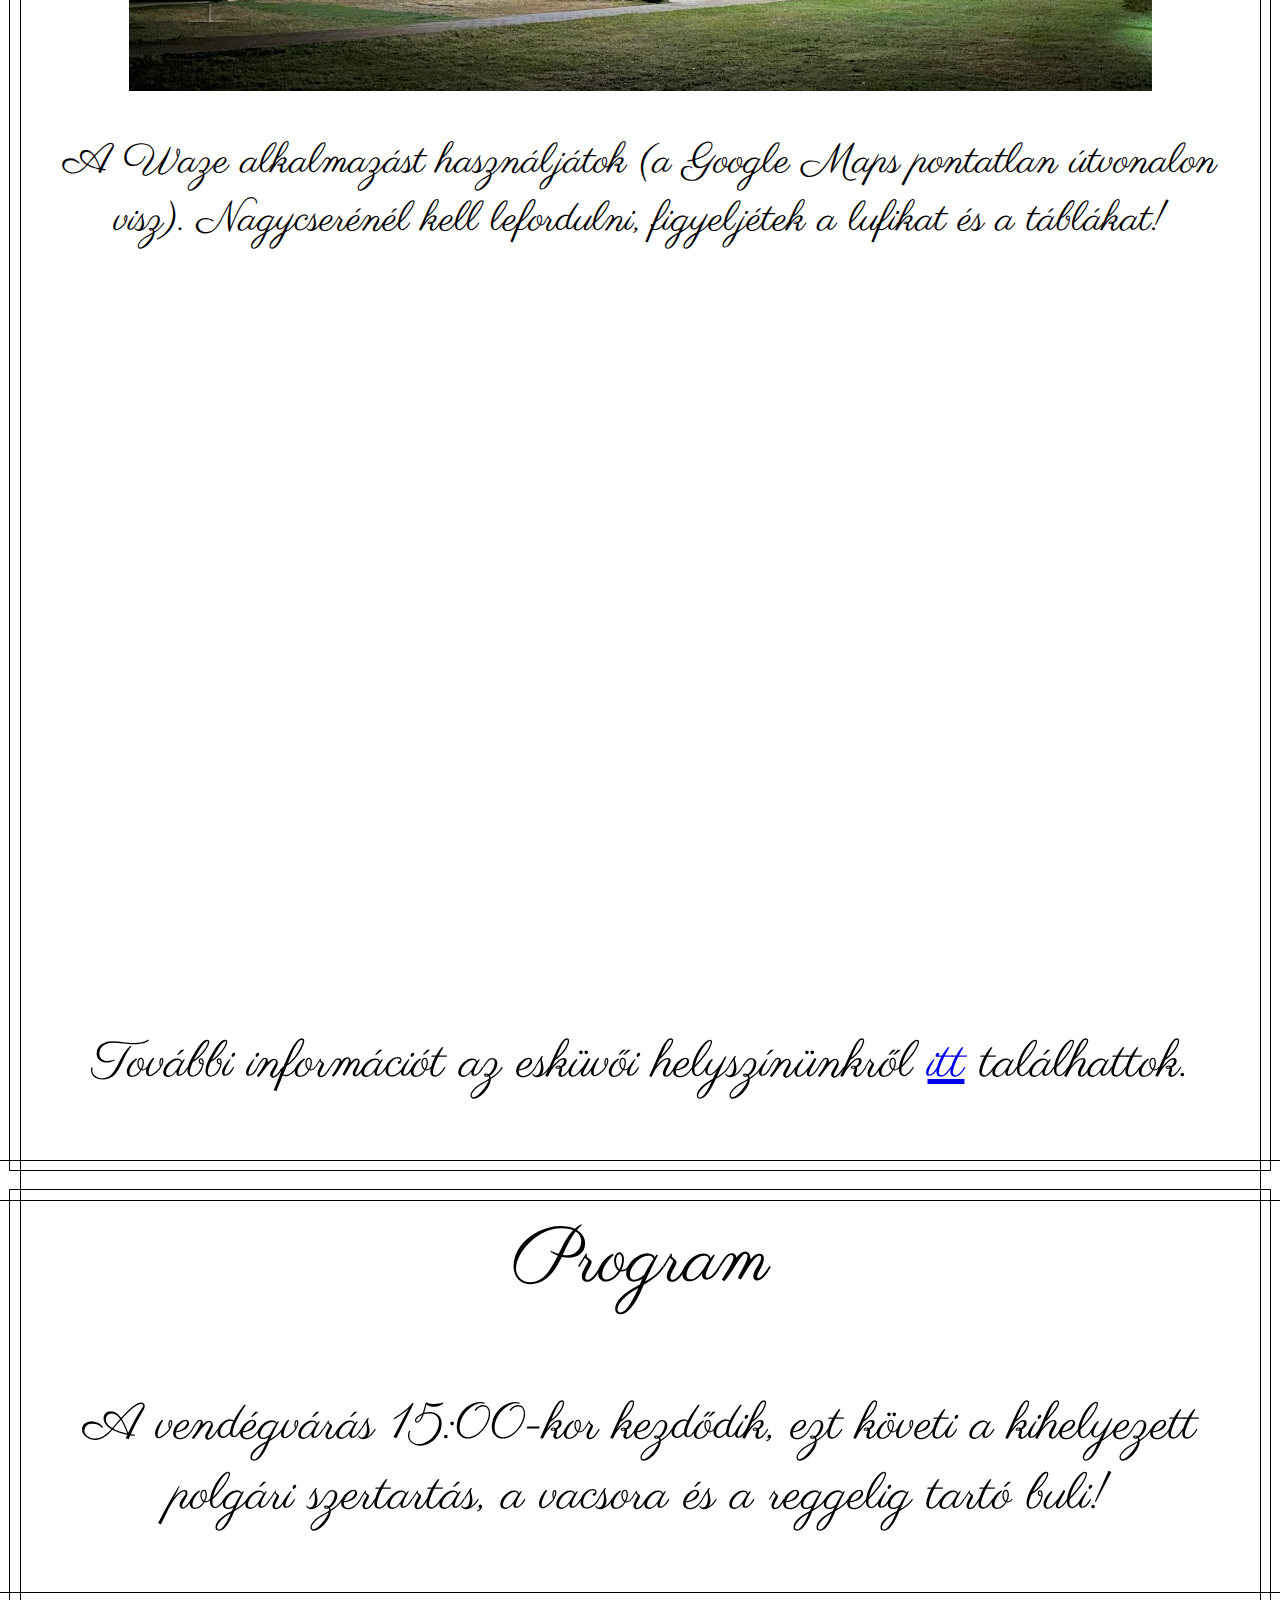
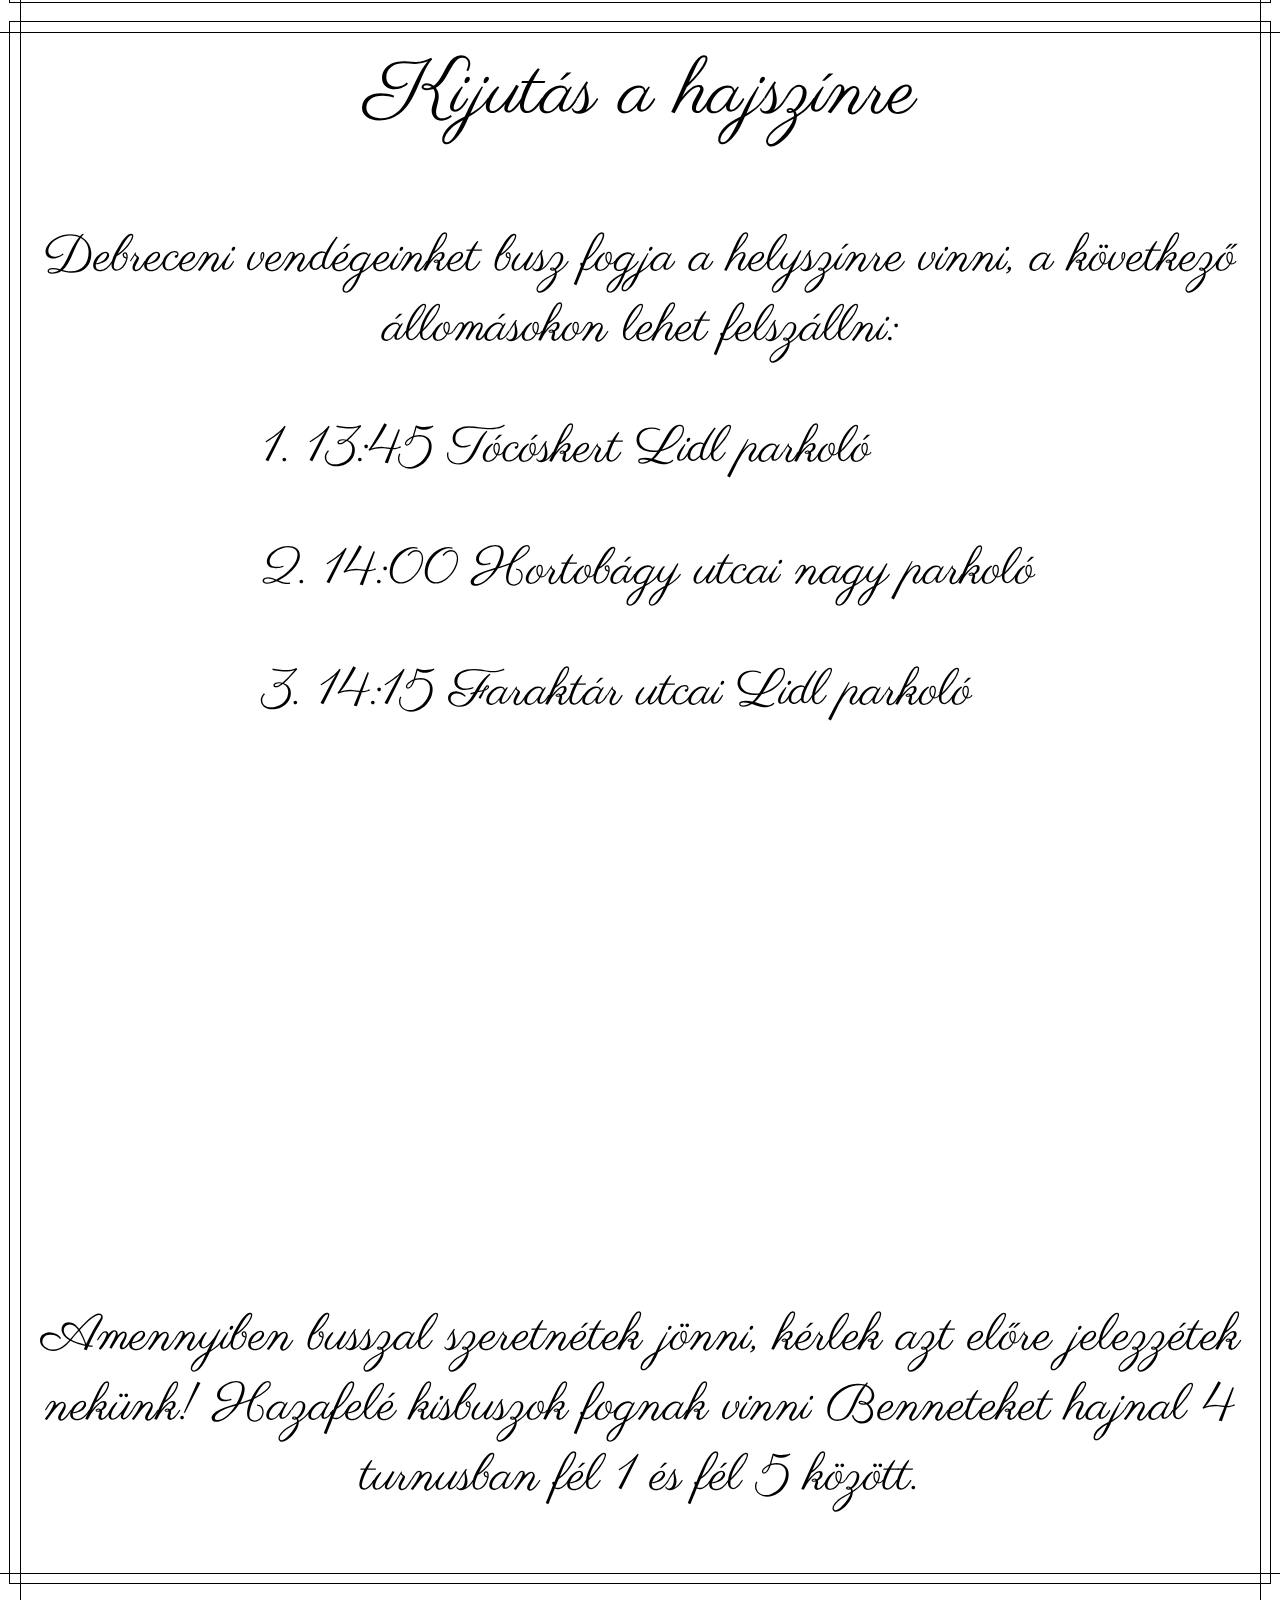
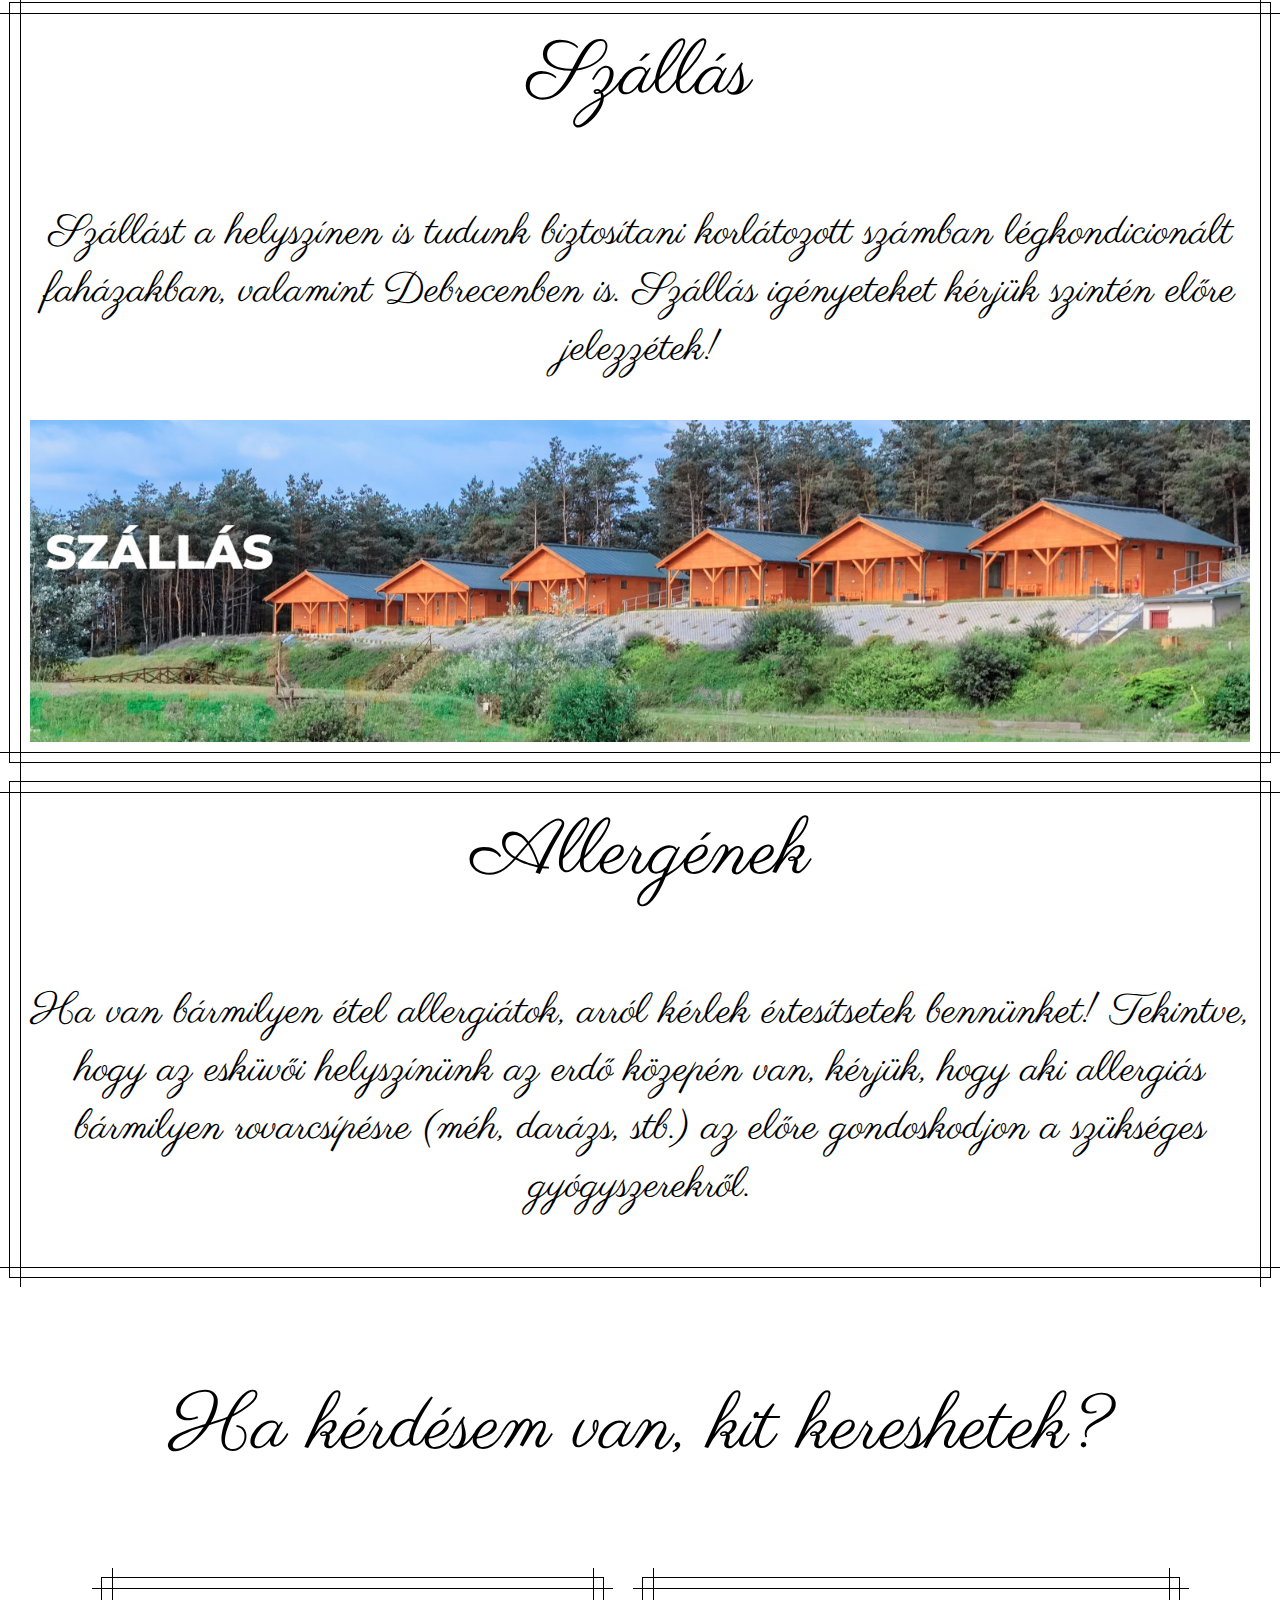
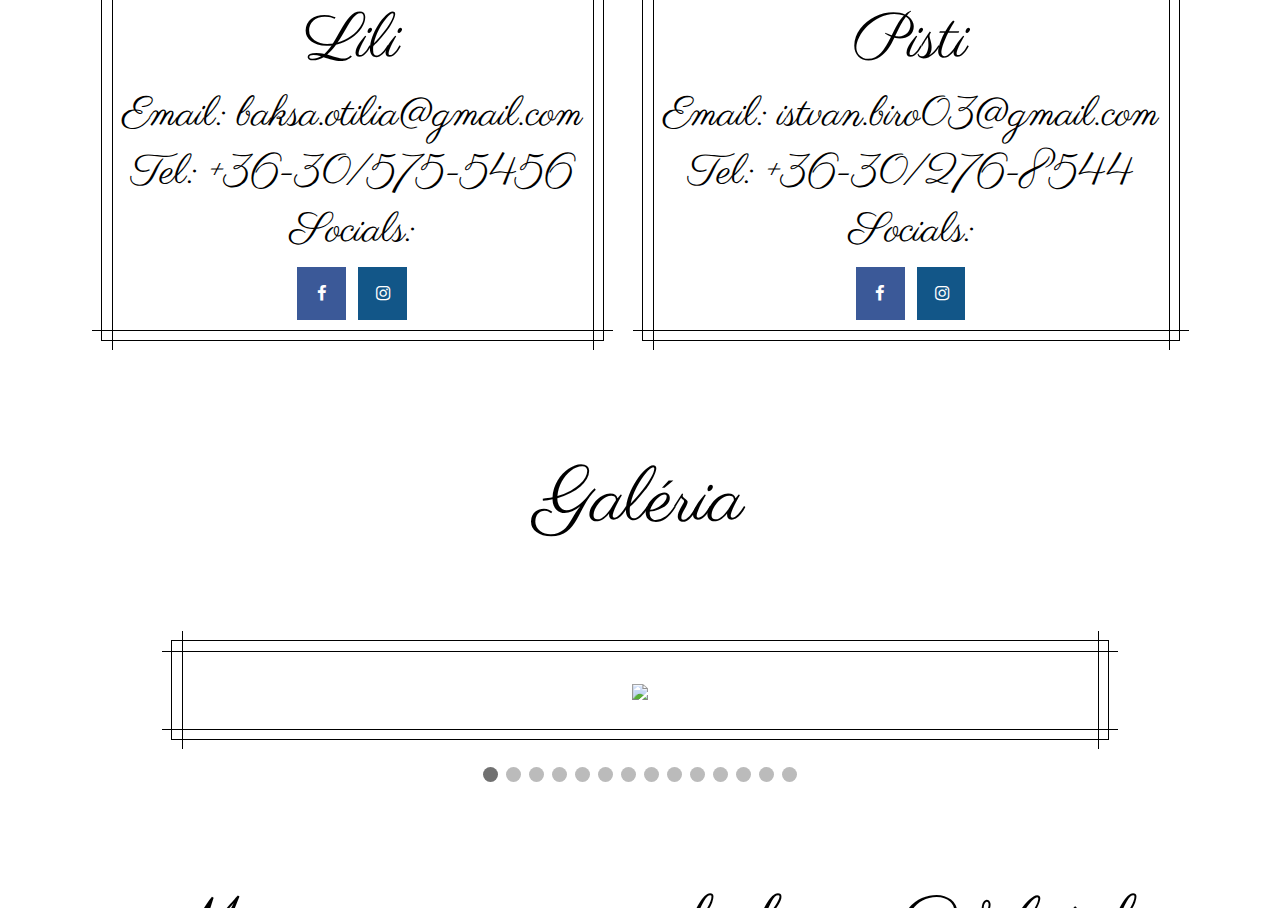
==== commit ef941ae0: "updated all" ====
--- a/index.html
+++ b/index.html
@@ -17,10 +17,12 @@
 
 <body>
 
+<button onclick="topFunction()" id="myBtn" title="Vissza a tetejére">Vissza a tetejére</button>
+
+
 <div class="topnav" id="myTopnav">
-  <a href="#location-title" class="active">Helyszín</a>
-  <a href="#info">Információk</a>
-  <a href="#page2">Program</a>
+  <a href="#location-title">Helyszín</a>
+  <a href="#information">Információ</a>
   <a href="#contacts">Kapcsolat</a>
   <a href="#slideshow">Galéria</a>
   <a href="javascript:void(0);" class="icon" onclick="responsivenavbar()">
@@ -31,8 +33,8 @@
 
 <div class="main" id="first-page">
   <header class="header-background-image">
-    <h1>The Wedding</h1>
-    <h2>Lili és Pisti</h2>
+    <h1>Lili és Pisti</h1>
+    <h2>Esküvő</h2>
   </header>
 </div>
 
@@ -41,16 +43,61 @@
   <script src="js/counter-script.js" type="text/javascript"></script>
 </div>
 
+<div id="route">
   <p id="location-title">Hogyan jutok el a Hanna Kincsébe?</p>
+    <img src="images/helyszin.jpg"
+  <div id="route_info">
+    <p>A Waze alkalmazást használjátok (a Google Maps pontatlan útvonalon visz). Nagycserénél kell lefordulni, figyeljétek a lufikat és a táblákat!</p>
   <div class="map">
     <iframe class ="responsive-iframe" src="https://www.google.com/maps/embed?pb=!1m32!1m12!1m3!1d952.4615737158886!2d21.776953676559526!3d47.52948307393811!2m3!1f0!2f0!3f0!3m2!1i1024!2i768!4f13.1!4m17!3e0!4m5!1s0x47470c2afe5e2b83%3A0x400c4290c1e1170!2sDebrecen!3m2!1d47.5288879!2d21.625448499999997!4m3!3m2!1d47.5295254!2d21.778401499999998!4m5!1s0x47470b0062c64fa3%3A0x469c884b474f3e6c!2sHanna%20Kincse%2C%20Debrecen%2C%20Hanna%20Kincse%20tanya%201%2C%204002!3m2!1d47.545172699999995!2d21.7887143!5e0!3m2!1shu!2shu!4v1650361580633!5m2!1shu!2shu" width="600" height="450" style="border:0;" allowfullscreen="" loading="lazy" referrerpolicy="no-referrer-when-downgrade"></iframe>
   </div>
+  <p id="additional_location_info">További információt az esküvői helyszínünkről <a href="https://www.hannakincse.hu/" target = "_self">itt</a> találhattok.</p>
+</div>
+
+
+<!-- Hasznos információk -->
+
+  <div id="information">
+    <div id="program">
+      <p id="program_title">Program</p>
+      <p>A vendégvárás 15:00-kor kezdődik, ezt követi a kihelyezett polgári szertartás, a vacsora és a reggelig tartó buli! </p>
+    </div>
+  </div>
+
+  <div id="transfer">
+    <div>
+      <p id="transfer_title">Kijutás a hajszínre</p>
+      <p>Debreceni vendégeinket busz fogja a helyszínre vinni, a következő állomásokon lehet felszállni:
+        <div id="felsorolas">
+        <ul>1. 13:45 Tócóskert Lidl parkoló</ul>
+        <ul>2. 14:00 Hortobágy utcai nagy parkoló</ul>
+        <ul>3. 14:15 Faraktár utcai Lidl parkoló</ul></p>
+        </div>
+        <div>
+          <iframe src="https://www.google.com/maps/embed?pb=!1m40!1m12!1m3!1d30476.722682059946!2d21.620387741347535!3d47.53300660549695!2m3!1f0!2f0!3f0!3m2!1i1024!2i768!4f13.1!4m25!3e0!4m5!1s0x47470e1eac5945f1%3A0xf1c2fbd5ea09e092!2sDebrecen%2C%20Lidl%2C%20Der%C3%A9k%20u.%2031%2C%204031!3m2!1d47.5248476!2d21.597507!4m5!1s0x47470e07e25c500f%3A0xd4bd0c9ab3a5140d!2sDebrecen%2C%20Hortob%C3%A1gy%20utca%209!3m2!1d47.5366814!2d21.6145368!4m5!1s0x47470e7f7225d9df%3A0xe3ce0986b7f72da7!2sLidl!3m2!1d47.5293618!2d21.6501582!4m5!1s0x47470b0062c64fa3%3A0x469c884b474f3e6c!2sHanna%20Kincse%20(Horv%C3%A1th%20Birtok)!3m2!1d47.545172699999995!2d21.7887143!5e0!3m2!1shu!2shu!4v1656970657833!5m2!1shu!2shu" width="600" height="450" style="border:0;" allowfullscreen="" loading="lazy" referrerpolicy="no-referrer-when-downgrade"></iframe>
+        </div>
+      <p>Amennyiben busszal szeretnétek jönni, kérlek azt előre jelezzétek nekünk! Hazafelé kisbuszok fognak vinni Benneteket hajnal 4 turnusban fél 1 és fél 5 között.</p>
+    </div>
+  </div>
+
+  <div id="szallas">
+    <p id="szallas_title">Szállás</p>
+    <p>Szállást a helyszínen is tudunk biztosítani korlátozott számban légkondicionált faházakban, valamint Debrecenben is. Szállás igényeteket kérjük szintén előre jelezzétek!</p>
+    <img src="images/fahazak_hanna_kincse.jpg">
+  </div>
+
+  <div id="allergenek">
+    <p id="allergenek_title">Allergének</p>
+    <p>Ha van bármilyen étel allergiátok, arról kérlek értesítsetek bennünket! 
+      Tekintve, hogy az esküvői helyszínünk az erdő közepén van, kérjük, hogy aki allergiás bármilyen rovarcsípésre (méh, darázs, stb.) az előre gondoskodjon a szükséges gyógyszerekről.</p>
+  </div>
+  
+
 
   <p id="contact-title">Ha kérdésem van, kit kereshetek?</p>
   <div class="contact" id="contacts">
-    
     <div id="lili">
-      Lili<br>
+      <div id="lili_name">Lili</div>
       Email: baksa.otilia@gmail.com<br>
       Tel: +36-30/575-5456<br>
       Socials: <br>
@@ -59,7 +106,7 @@
     </div>
 
     <div id="pisti">
-      Pisti <br>
+      <div id="pisti_name">Pisti</div>
       Email: istvan.biro03@gmail.com<br>
       Tel: +36-30/276-8544 <br>
       Socials: <br>
@@ -149,13 +196,18 @@
     <span class="dot"></span> 
     <span class="dot"></span> 
   </div>
-  
-  
-<button onclick="topFunction()" id="myBtn" title="Vissza a tetejére">Vissza a tetejére</button>
+
+  <br>
+
+  <div id="closing">
+    <p>Már nagyon várjuk, hogy Veletek ünnepelhessünk!</p>
+  </div>
+
+
 <script src="js/onscrollevent.js"></script>
 <script src="js/slideShow.js"></script>
-<script src="js/offconvasmenu.js"></script>
 <script src="js/topnav.js"></script>
+<script src="js/scrolltop.js"></script>
 
 </body>
 </html>
--- a/styles.css
+++ b/styles.css
@@ -1,6 +1,11 @@
 @font-face {
   font-family: Scriptina;
   src: url(fonts/SCRIPTIN.ttf);
+}
+
+@font-face {
+  font-family: Parisienne;
+  src: url(fonts/Parisienne-Regular.ttf);
 }
 
 @font-face {
@@ -38,19 +43,19 @@
 }
 
 h1 {
-  font-family: 'Distant_Stroke';
+  font-family: 'Parisienne';
   font-size: 10vw;
   text-align: center;
-  color: rgb(0, 0, 0);
+  color: rgb(46, 133, 148);
   /* text-shadow: 2px 2px #e2a3a3; */
 }
 
 h2 {
-  font-family: 'Distant_Stroke', cursive;
+  font-family: 'Parisienne', cursive;
   font-size: 7vw;
   text-align: center;
-  color: rgb(75, 77, 75);
-  text-shadow: 2px 0px #f1bcbc;
+  color: rgb(46, 133, 148);
+  /* text-shadow: 2px 0px #f1bcbc; */
 }
 
 
@@ -66,14 +71,15 @@
 
 /* Style the links inside the navigation bar */
 .topnav a {
-  font-family: 'Gill Sans', 'Gill Sans MT', Calibri, 'Trebuchet MS', sans-serif;
+  font-family: 'Parisienne';
   float: left;
   display: block;
   color: #f2f2f2;
   text-align: center;
   padding: 2vh 2vh;
   text-decoration: none;
-  font-size: 2vw;
+  font-size: 3.5vw;
+  font-weight: 550;
 }
 
 /* Change the color of links on hover */
@@ -119,11 +125,11 @@
 }
 
 #counter {
-  font-family: 'WindSong', cursive;
-  font-size: 5vw;
-  font-weight: bold;
-  text-align: center;
-  text-shadow: 2px 1px #f1bcbc;
+  font-family: 'Parisienne', cursive;
+  font-size: 6vw;
+  color: rgb(46, 133, 148);
+  text-align: center;
+  font-weight: 550;
 }
 
 #first-page {
@@ -132,6 +138,7 @@
 }
 
 #myBtn {
+  font-family: 'Parisienne';
   display: none; /* Hidden by default */
   position: fixed; /* Fixed/sticky position */
   top: 90%;
@@ -141,12 +148,12 @@
   z-index: 99; /* Make sure it does not overlap */
   border: none; /* Remove borders */
   outline: none; /* Remove outline */
-  background-color: rgb(59, 121, 192); /* Set a background color */
+  background-color: rgb(127, 171, 179); /* Set a background color */
   color: white; /* Text color */
   cursor: pointer; /* Add a mouse pointer on hover */
   padding: 10px; /* Some padding */
   border-radius: 10px; /* Rounded corners */
-  font-size: 1.7vw; /* Increase font size */
+  font-size: 3vw; /* Increase font size */
 }
 
 #myBtn:hover {
@@ -171,16 +178,23 @@
   font-size: 4vw;
 }
 
-#lili, #pisti, .slideshow-container {
+#lili, #pisti, .slideshow-container, #program, #transfer, #szallas, #allergenek, #route {
   max-width: 100%;
   text-align: center;
-  font-family: 'Lavishly Yours', cursive;
+  font-family: 'Parisienne', cursive;
+  font-size: 3.3vw;
   --b: 10px;
   padding: var(--b);
   border: calc(2*var(--b)) solid #0000;
   outline: 1px solid #000;
   outline-offset: calc(-1*var(--b));
   background: conic-gradient(from 90deg at 1px 1px,#0000 90deg,#000 0);
+}
+
+#lili_name, #pisti_name {
+  font-family:'Parisienne';
+  font-size: 5vw;
+  font-weight: 580;
 }
 
 .map {
@@ -200,11 +214,17 @@
   height: 100%;
 }
 
-#location-title, #contact-title, #galery {
+#contact-title, #galery {
   margin-top: 10vh;
-  font-family: 'Lavishly Yours';
-  font-size: 7vw;
-  text-align: center;
+  font-family: 'Parisienne';
+  font-size: 6vw;
+  text-align: center;
+}
+
+#location-title {
+  margin-top: 0;
+  font-family: 'Parisienne';
+  font-size: 6vw;
 }
 
 @media (max-width: 800px) {
@@ -280,4 +300,33 @@
 /* On smaller screens, decrease text size */
 @media only screen and (max-width: 300px) {
   .text {font-size: 11px}
+}
+
+#route_info, #additional_location_info {
+  font-family:'Parisienne';
+  font-size: 4vw;
+  text-align: center;
+}
+
+#program, #transfer {
+  font-family: 'Parisienne';
+  font-size: 4vw;
+  text-align: center;
+  margin-bottom: auto;
+}
+
+#program_title, #transfer_title, #szallas_title, #allergenek_title {
+  font-size: 6vw;
+  margin-top: auto;
+}
+
+#closing {
+  font-family: 'Parisienne';
+  font-size: 6vw;
+  text-align: center;
+}
+
+#felsorolas {
+  margin-left: 15vw;
+  text-align: left;
 }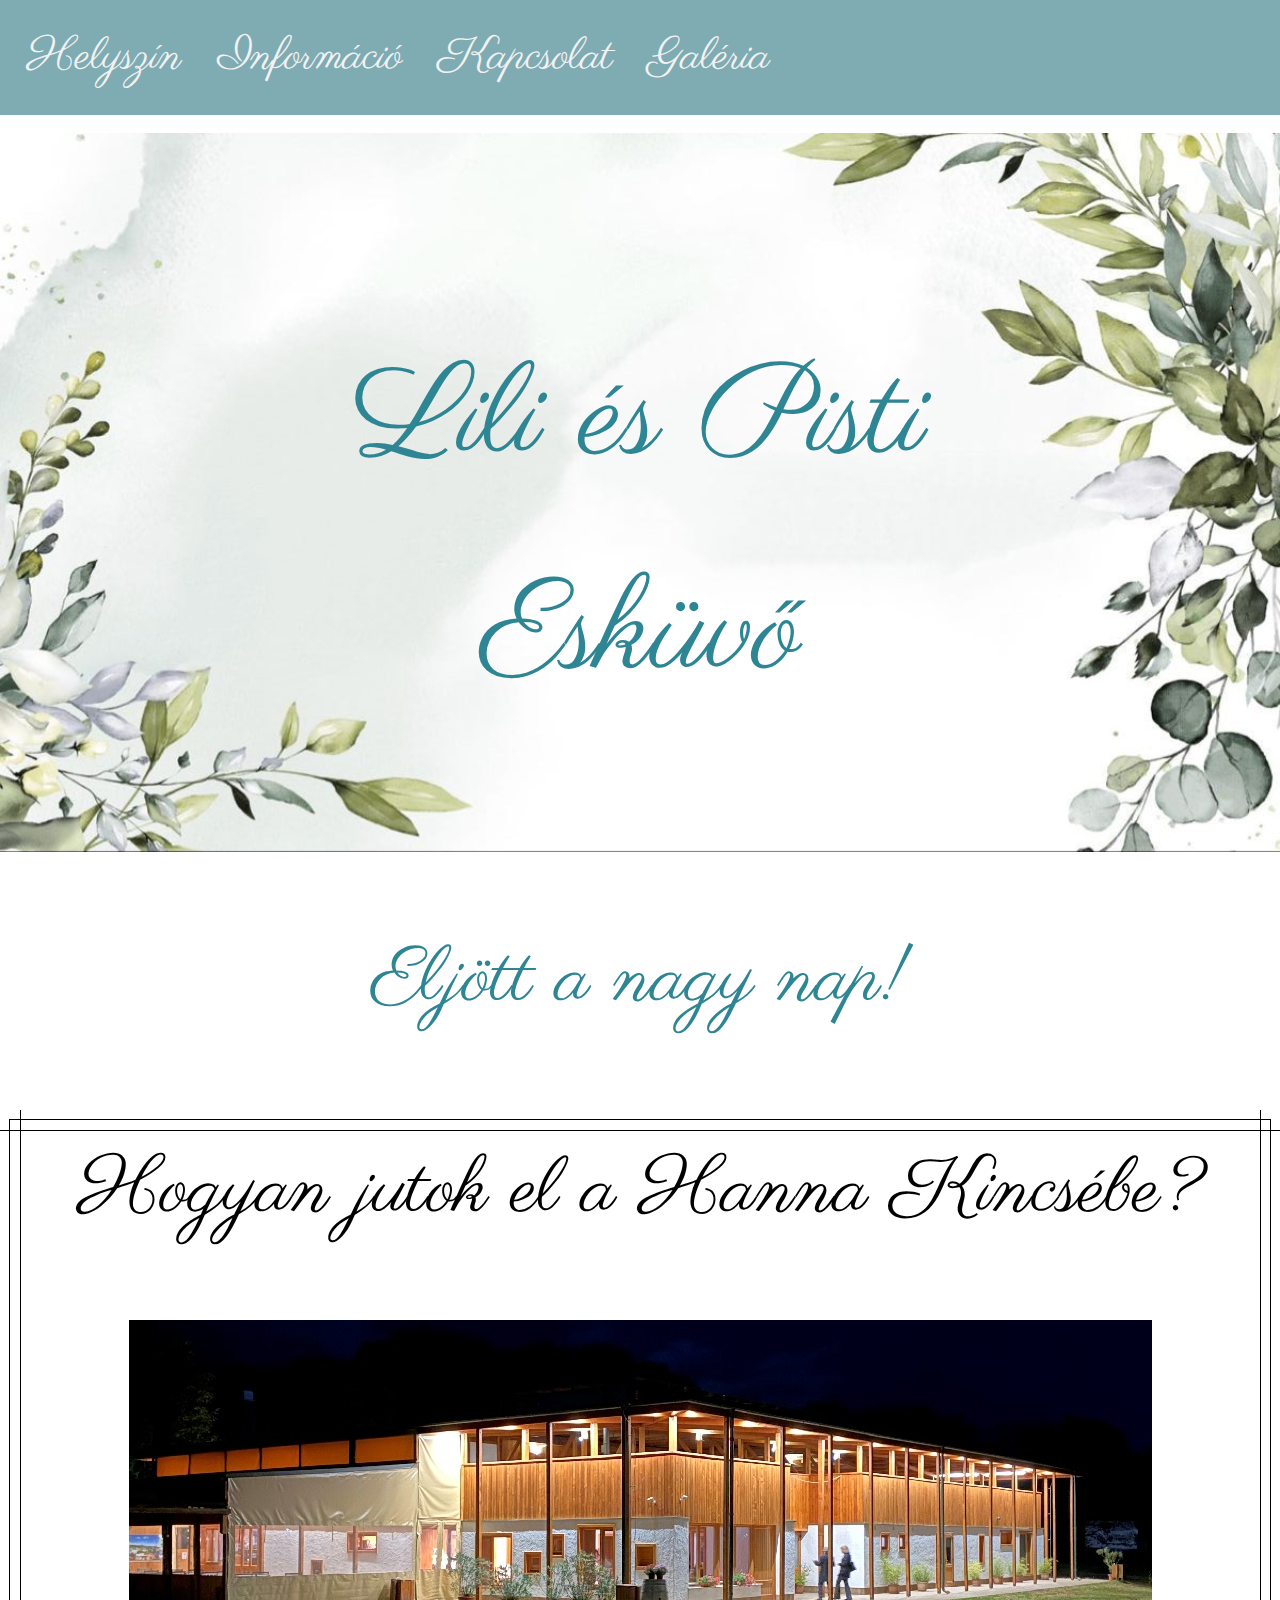
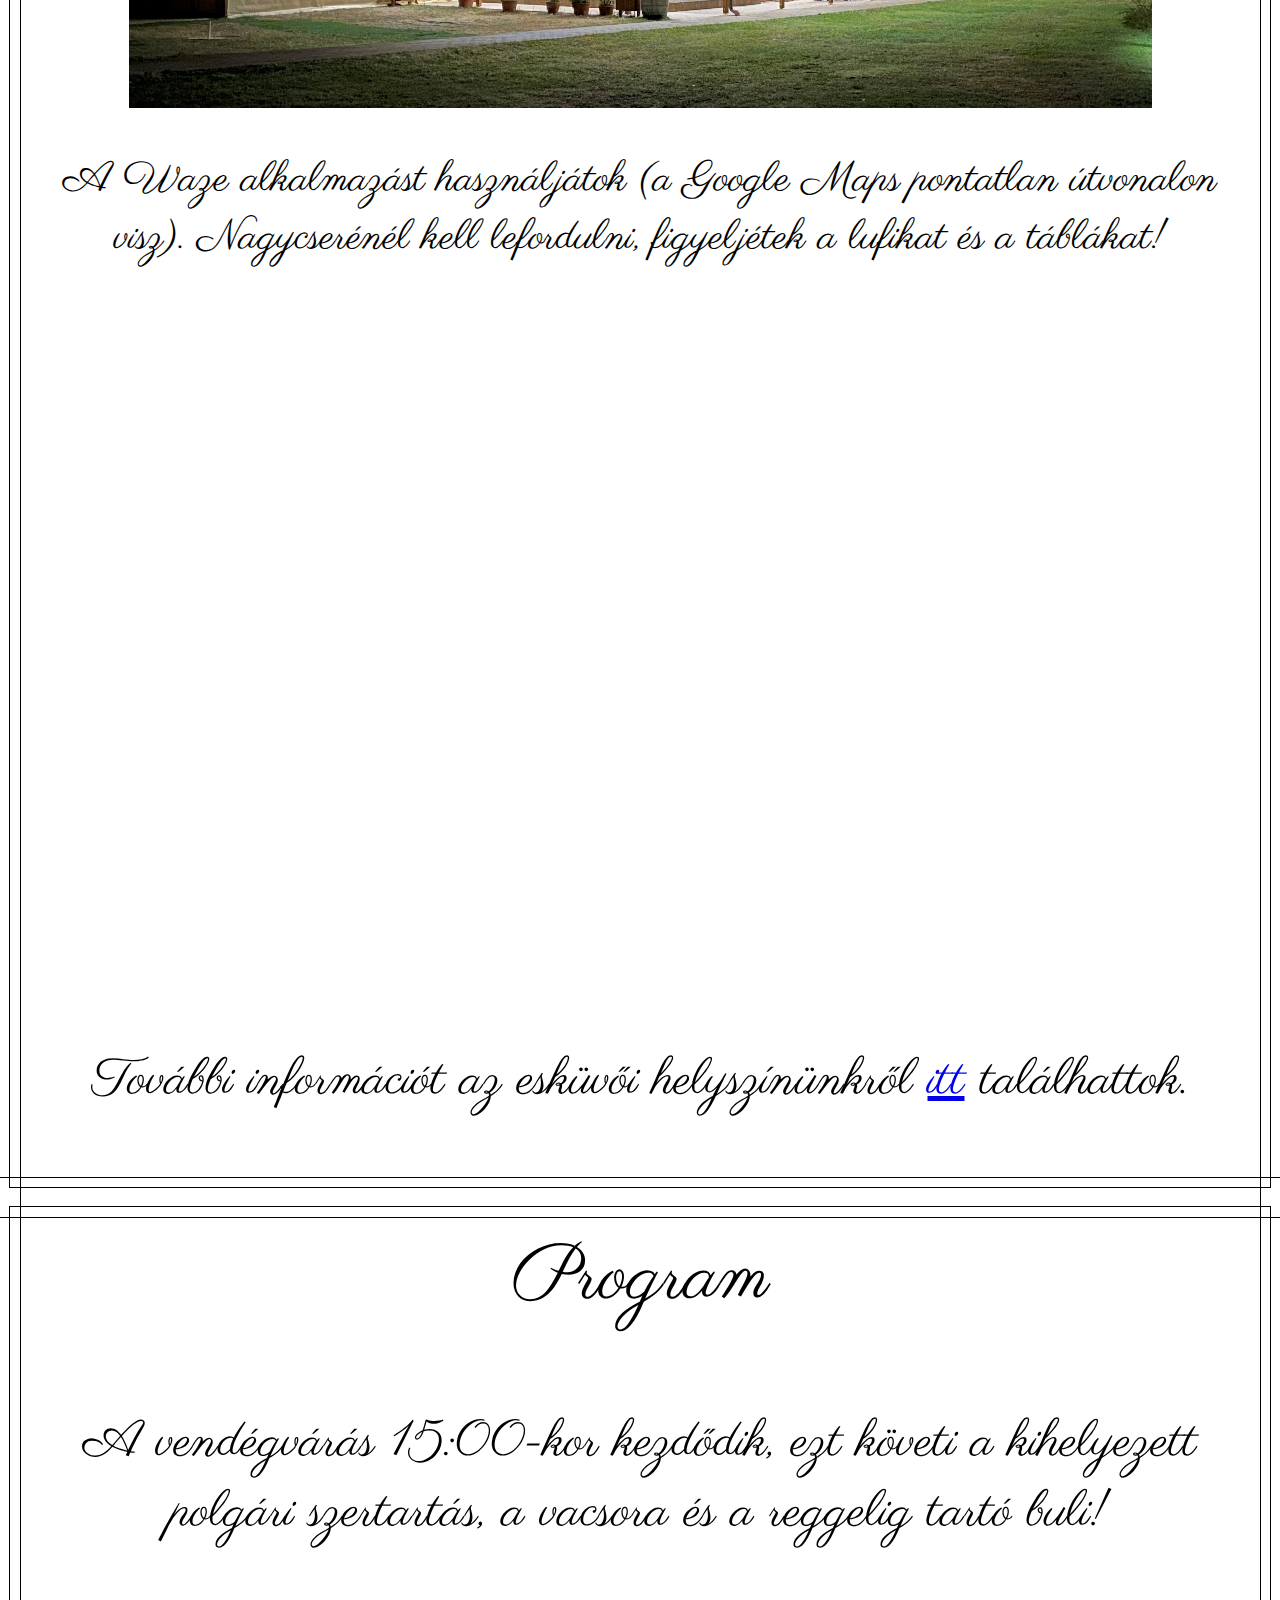
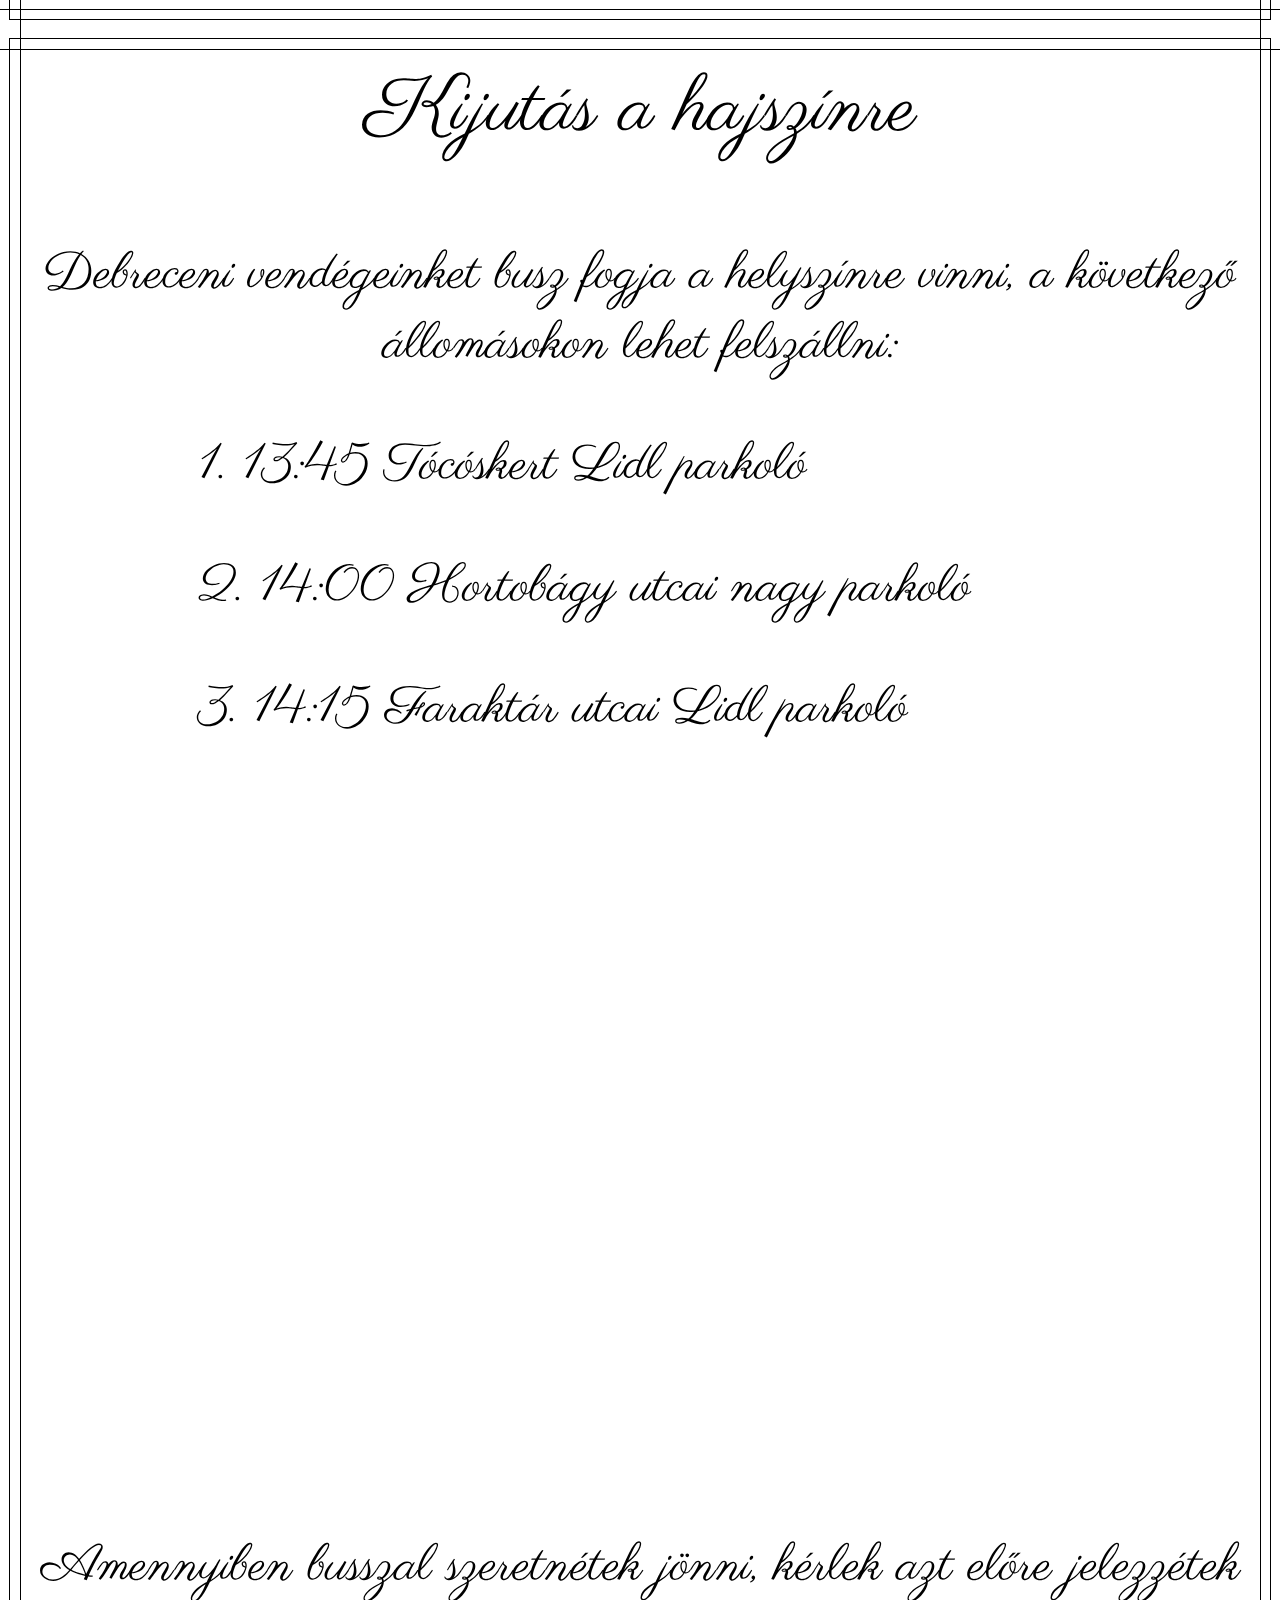
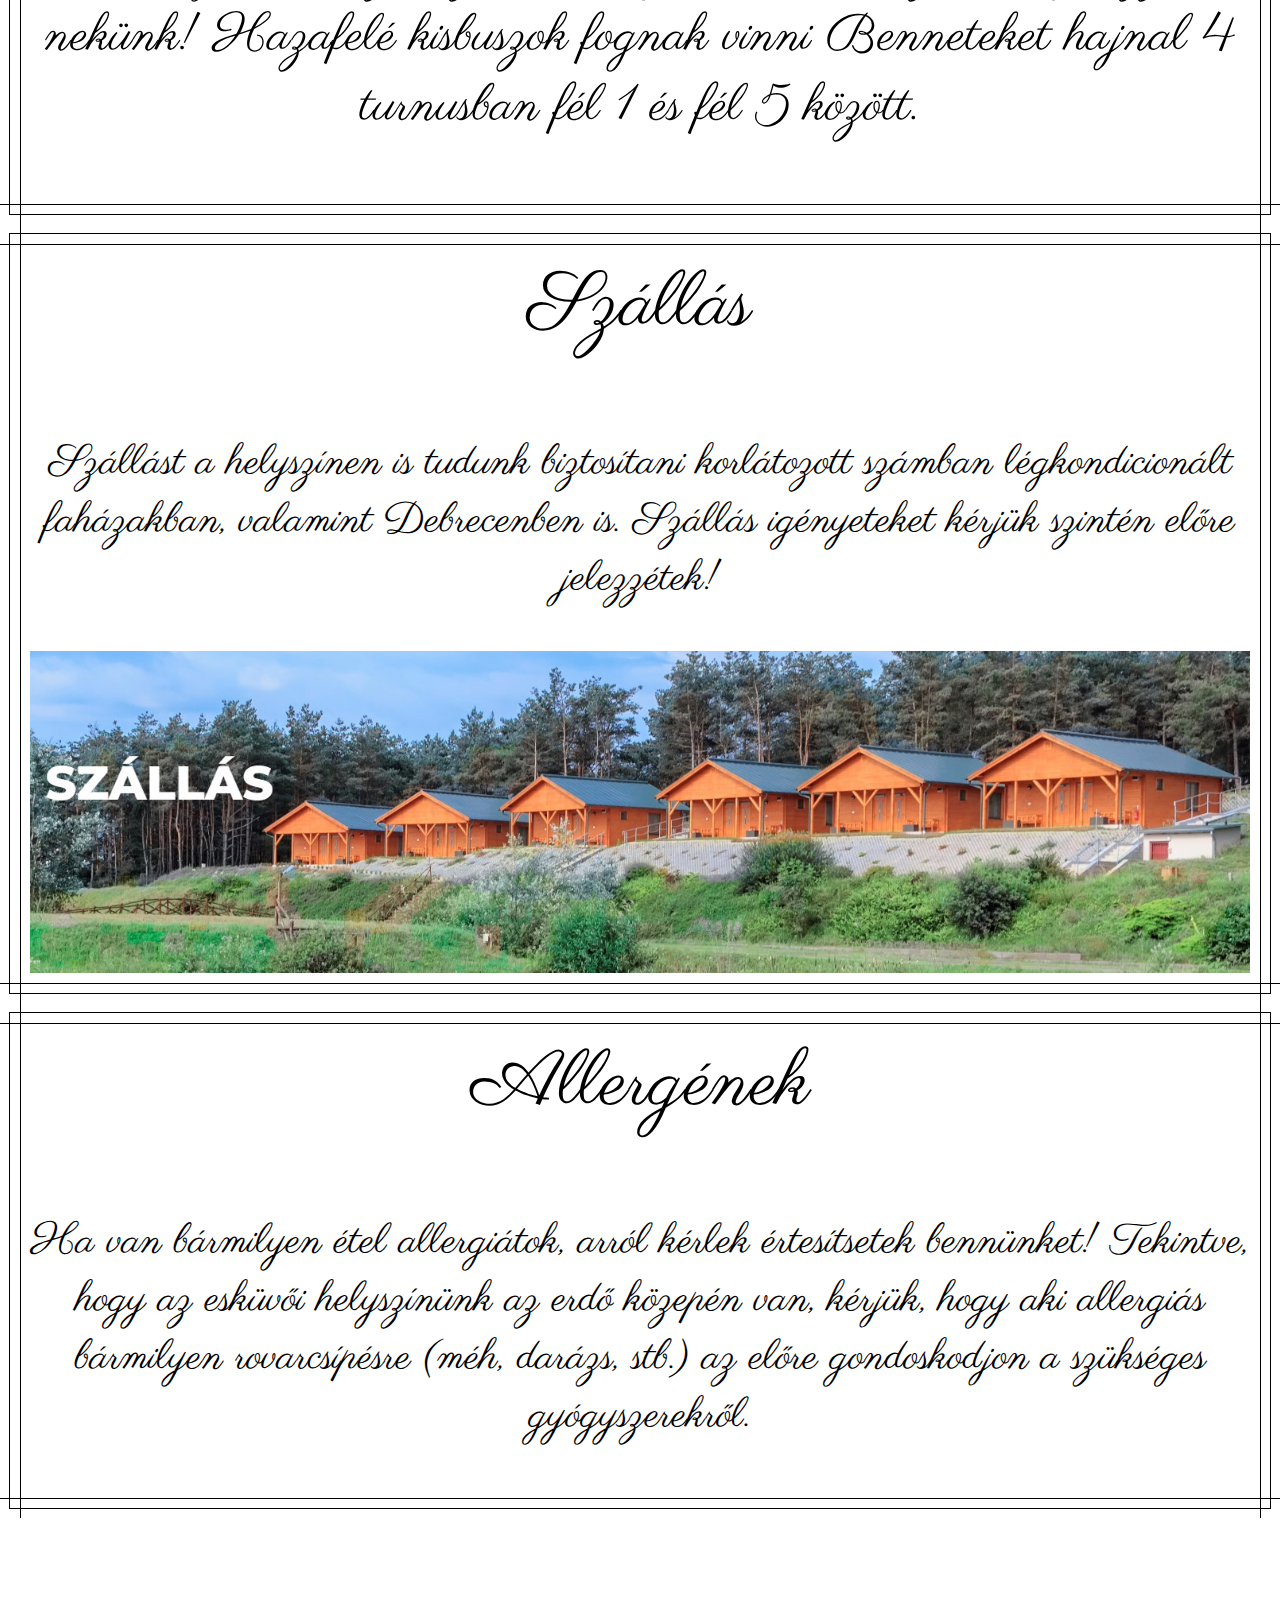
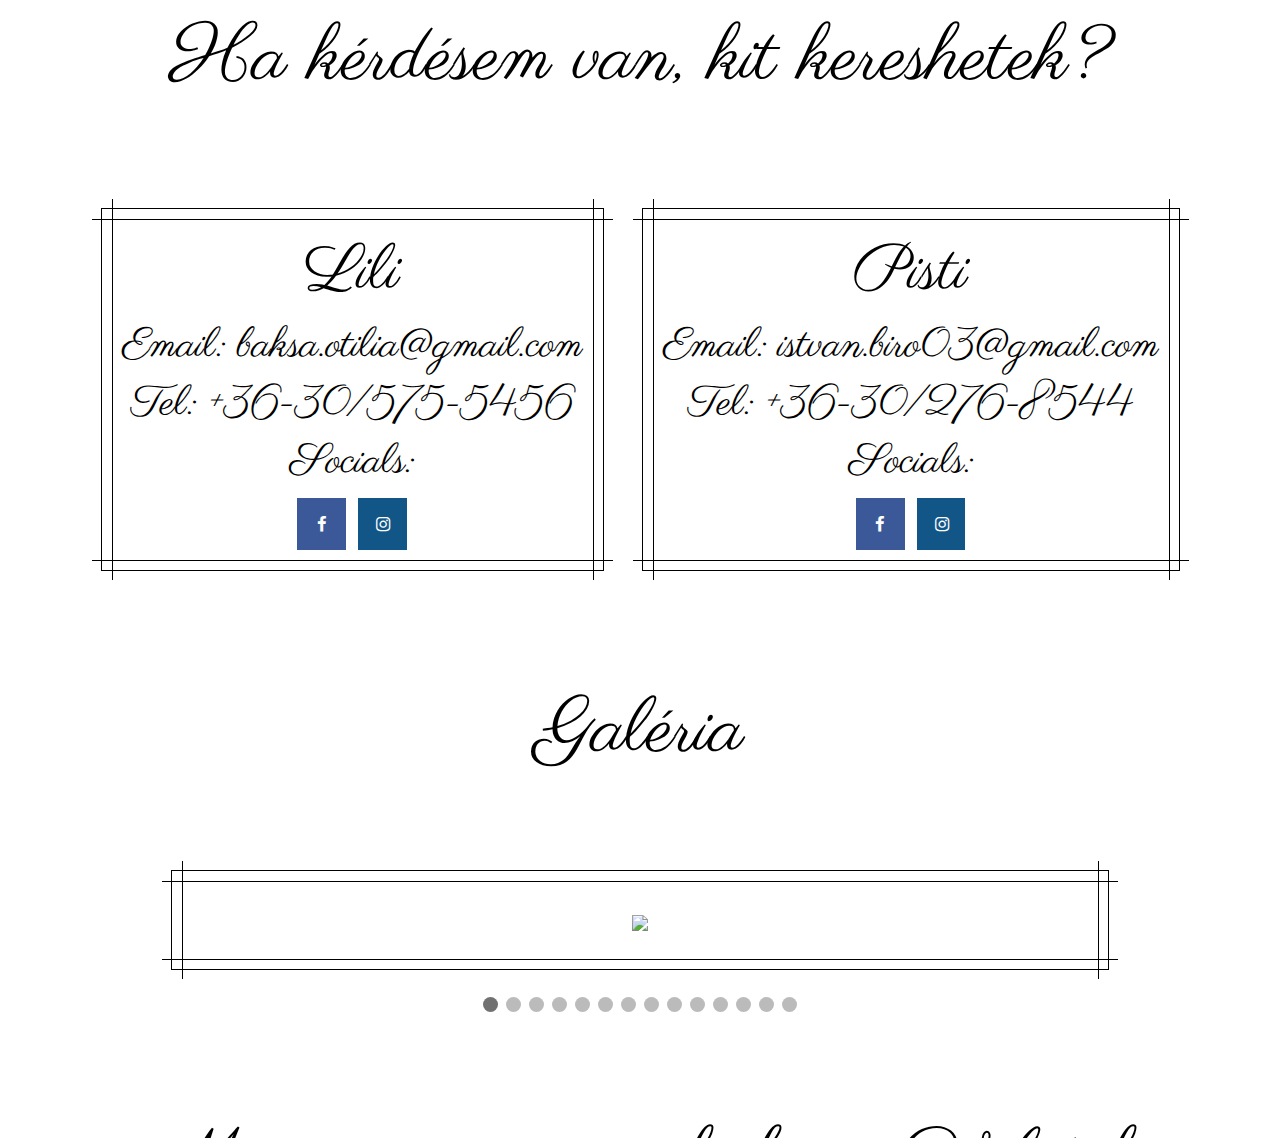
==== commit 160c6251: "updated repsonsive map and background titles" ====
--- a/index.html
+++ b/index.html
@@ -15,7 +15,7 @@
 </head>
 
 
-<body>
+<body oncontextmenu="return false">
 
 <button onclick="topFunction()" id="myBtn" title="Vissza a tetejére">Vissza a tetejére</button>
 
@@ -31,12 +31,13 @@
 </div>
 <br>
 
-<div class="main" id="first-page">
-  <header class="header-background-image">
-    <h1>Lili és Pisti</h1>
-    <h2>Esküvő</h2>
-  </header>
-</div>
+
+<div class="main_background">
+  <img src="images/background.jpg" style="width:100%">
+  <div class="main_title">Lili és Pisti</div>
+  <div class="alt_title">Esküvő</div>
+</div>
+
 
 <div class="counter">
   <p id="counter"></p>
@@ -51,7 +52,7 @@
   <div class="map">
     <iframe class ="responsive-iframe" src="https://www.google.com/maps/embed?pb=!1m32!1m12!1m3!1d952.4615737158886!2d21.776953676559526!3d47.52948307393811!2m3!1f0!2f0!3f0!3m2!1i1024!2i768!4f13.1!4m17!3e0!4m5!1s0x47470c2afe5e2b83%3A0x400c4290c1e1170!2sDebrecen!3m2!1d47.5288879!2d21.625448499999997!4m3!3m2!1d47.5295254!2d21.778401499999998!4m5!1s0x47470b0062c64fa3%3A0x469c884b474f3e6c!2sHanna%20Kincse%2C%20Debrecen%2C%20Hanna%20Kincse%20tanya%201%2C%204002!3m2!1d47.545172699999995!2d21.7887143!5e0!3m2!1shu!2shu!4v1650361580633!5m2!1shu!2shu" width="600" height="450" style="border:0;" allowfullscreen="" loading="lazy" referrerpolicy="no-referrer-when-downgrade"></iframe>
   </div>
-  <p id="additional_location_info">További információt az esküvői helyszínünkről <a href="https://www.hannakincse.hu/" target = "_self">itt</a> találhattok.</p>
+  <p id="additional_location_info">További információt az esküvői helyszínünkről <a href="https://www.hannakincse.hu/" target = "_blank">itt</a> találhattok.</p>
 </div>
 
 
@@ -73,8 +74,8 @@
         <ul>2. 14:00 Hortobágy utcai nagy parkoló</ul>
         <ul>3. 14:15 Faraktár utcai Lidl parkoló</ul></p>
         </div>
-        <div>
-          <iframe src="https://www.google.com/maps/embed?pb=!1m40!1m12!1m3!1d30476.722682059946!2d21.620387741347535!3d47.53300660549695!2m3!1f0!2f0!3f0!3m2!1i1024!2i768!4f13.1!4m25!3e0!4m5!1s0x47470e1eac5945f1%3A0xf1c2fbd5ea09e092!2sDebrecen%2C%20Lidl%2C%20Der%C3%A9k%20u.%2031%2C%204031!3m2!1d47.5248476!2d21.597507!4m5!1s0x47470e07e25c500f%3A0xd4bd0c9ab3a5140d!2sDebrecen%2C%20Hortob%C3%A1gy%20utca%209!3m2!1d47.5366814!2d21.6145368!4m5!1s0x47470e7f7225d9df%3A0xe3ce0986b7f72da7!2sLidl!3m2!1d47.5293618!2d21.6501582!4m5!1s0x47470b0062c64fa3%3A0x469c884b474f3e6c!2sHanna%20Kincse%20(Horv%C3%A1th%20Birtok)!3m2!1d47.545172699999995!2d21.7887143!5e0!3m2!1shu!2shu!4v1656970657833!5m2!1shu!2shu" width="600" height="450" style="border:0;" allowfullscreen="" loading="lazy" referrerpolicy="no-referrer-when-downgrade"></iframe>
+        <div class="transfer_map">
+          <iframe class="responsive_transfer_map" src="https://www.google.com/maps/embed?pb=!1m40!1m12!1m3!1d30476.722682059946!2d21.620387741347535!3d47.53300660549695!2m3!1f0!2f0!3f0!3m2!1i1024!2i768!4f13.1!4m25!3e0!4m5!1s0x47470e1eac5945f1%3A0xf1c2fbd5ea09e092!2sDebrecen%2C%20Lidl%2C%20Der%C3%A9k%20u.%2031%2C%204031!3m2!1d47.5248476!2d21.597507!4m5!1s0x47470e07e25c500f%3A0xd4bd0c9ab3a5140d!2sDebrecen%2C%20Hortob%C3%A1gy%20utca%209!3m2!1d47.5366814!2d21.6145368!4m5!1s0x47470e7f7225d9df%3A0xe3ce0986b7f72da7!2sLidl!3m2!1d47.5293618!2d21.6501582!4m5!1s0x47470b0062c64fa3%3A0x469c884b474f3e6c!2sHanna%20Kincse%20(Horv%C3%A1th%20Birtok)!3m2!1d47.545172699999995!2d21.7887143!5e0!3m2!1shu!2shu!4v1656970657833!5m2!1shu!2shu" width="600" height="450" style="border:0;" allowfullscreen="" loading="lazy" referrerpolicy="no-referrer-when-downgrade"></iframe>
         </div>
       <p>Amennyiben busszal szeretnétek jönni, kérlek azt előre jelezzétek nekünk! Hazafelé kisbuszok fognak vinni Benneteket hajnal 4 turnusban fél 1 és fél 5 között.</p>
     </div>
@@ -208,6 +209,7 @@
 <script src="js/slideShow.js"></script>
 <script src="js/topnav.js"></script>
 <script src="js/scrolltop.js"></script>
+<script src="js/disable_keys.js"></script>
 
 </body>
 </html>
--- a/styles.css
+++ b/styles.css
@@ -1,16 +1,6 @@
-@font-face {
-  font-family: Scriptina;
-  src: url(fonts/SCRIPTIN.ttf);
-}
-
 @font-face {
   font-family: Parisienne;
   src: url(fonts/Parisienne-Regular.ttf);
-}
-
-@font-face {
-  font-family: Distant_Stroke;
-  src: url(fonts/Distant_Stroke.otf);
 }
 
 html {
@@ -31,33 +21,31 @@
   padding: 0;
 }
 
-.header-background-image{
-  background-image: url("images/background.jpg");
-  height: 100%;
-  width: auto;
-  padding: 80px;
-  background-repeat: no-repeat;
-  background-position: top 5px;
-  background-size: 99vw;
-  overflow: auto;
-}
-
-h1 {
+.main_background {
+  position: relative;
+  text-align: center;
+  width: 100%;
+}
+
+.main_title {
   font-family: 'Parisienne';
   font-size: 10vw;
-  text-align: center;
   color: rgb(46, 133, 148);
-  /* text-shadow: 2px 2px #e2a3a3; */
-}
-
-h2 {
-  font-family: 'Parisienne', cursive;
-  font-size: 7vw;
-  text-align: center;
+  position: absolute;
+  top: 40%;
+  left: 50%;
+  transform: translate(-50%, -50%);
+}
+
+.alt_title {
+  font-family: 'Parisienne';
+  font-size: 10vw;
   color: rgb(46, 133, 148);
-  /* text-shadow: 2px 0px #f1bcbc; */
-}
-
+  position: absolute;
+  top: 70%;
+  left: 50%;
+  transform: translate(-50%, -50%);
+}
 
 /* Add a black background color to the top navigation */
 .topnav {
@@ -214,6 +202,23 @@
   height: 100%;
 }
 
+.transfer_map {
+  position :relative;
+  overflow: hidden;
+  width: 100%;
+  padding-top: 56.25%;
+}
+
+.responsive_transfer_map {
+  position: absolute;
+  top: 0;
+  left: 0;
+  bottom: 0;
+  right: 0;
+  width: 100%;
+  height: 100%;
+}
+
 #contact-title, #galery {
   margin-top: 10vh;
   font-family: 'Parisienne';
@@ -327,6 +332,7 @@
 }
 
 #felsorolas {
-  margin-left: 15vw;
+  margin-left: 10vw;
   text-align: left;
+  position: relative;
 }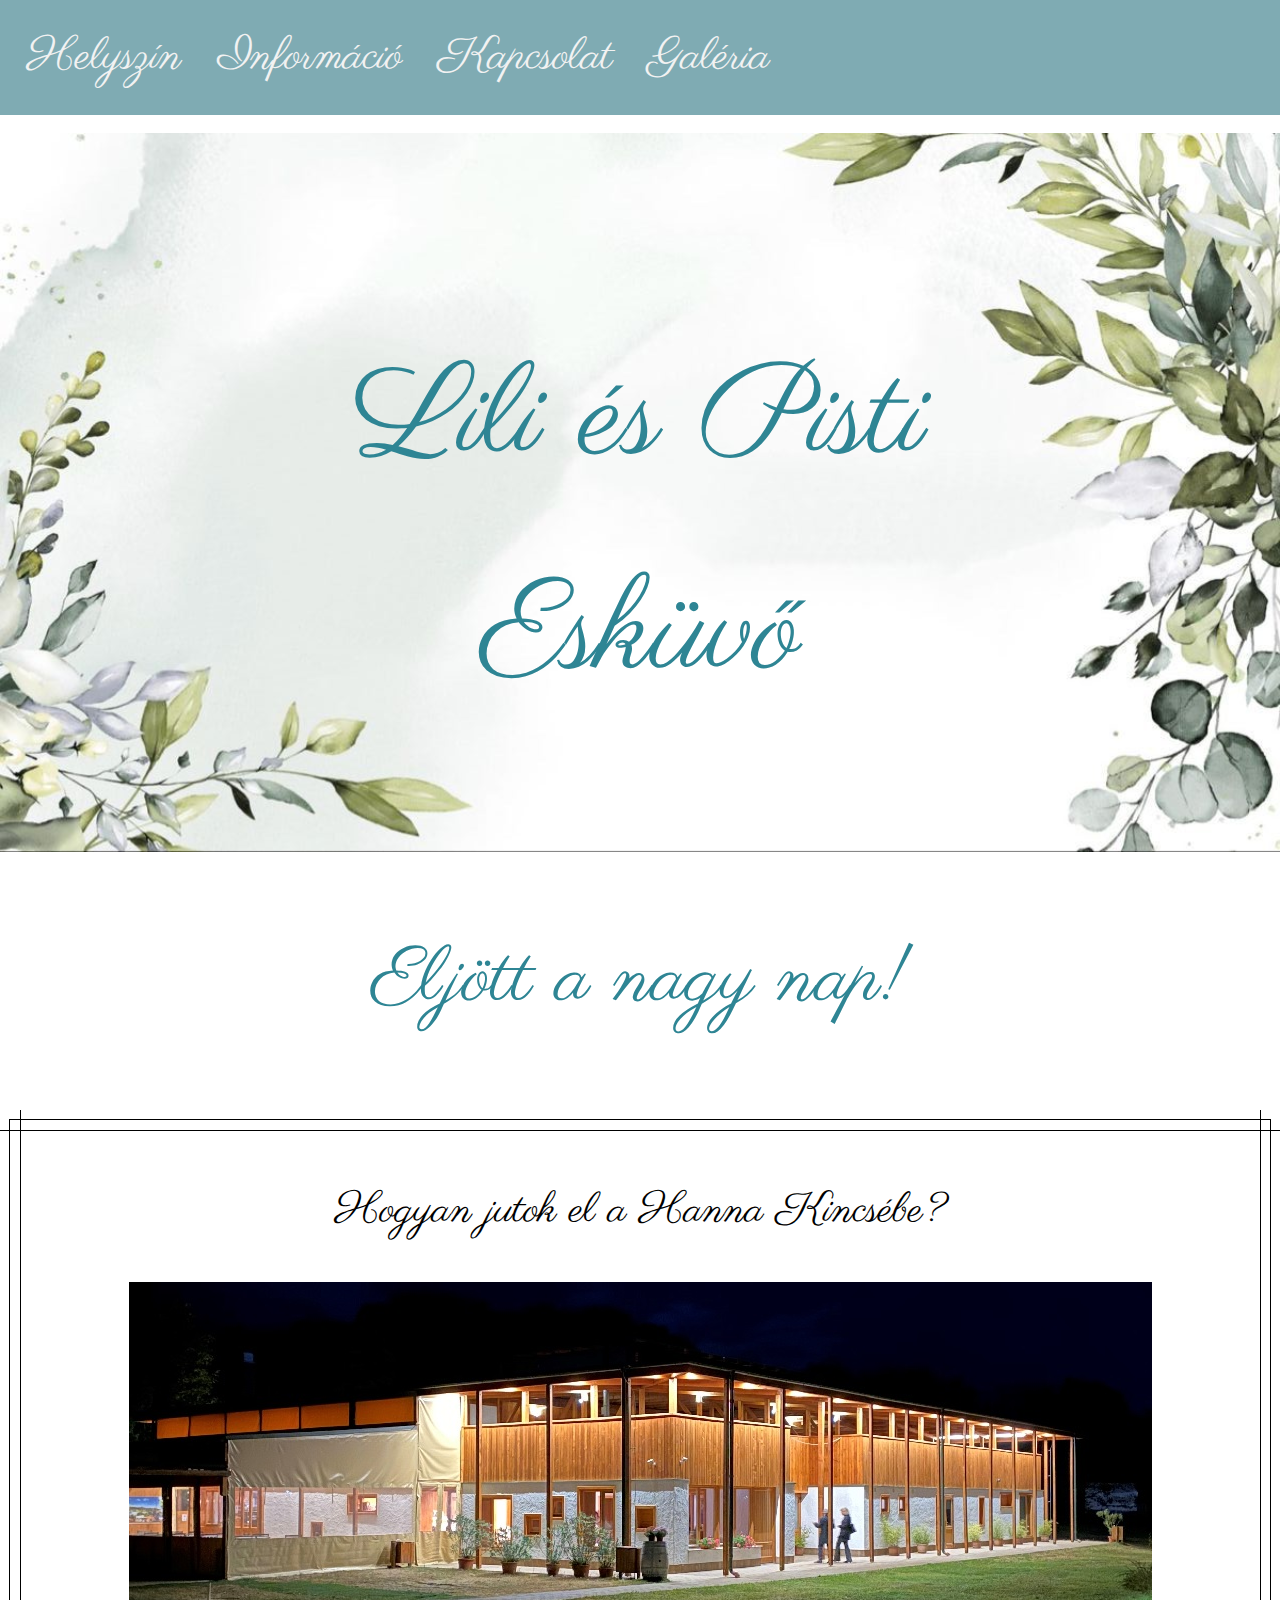
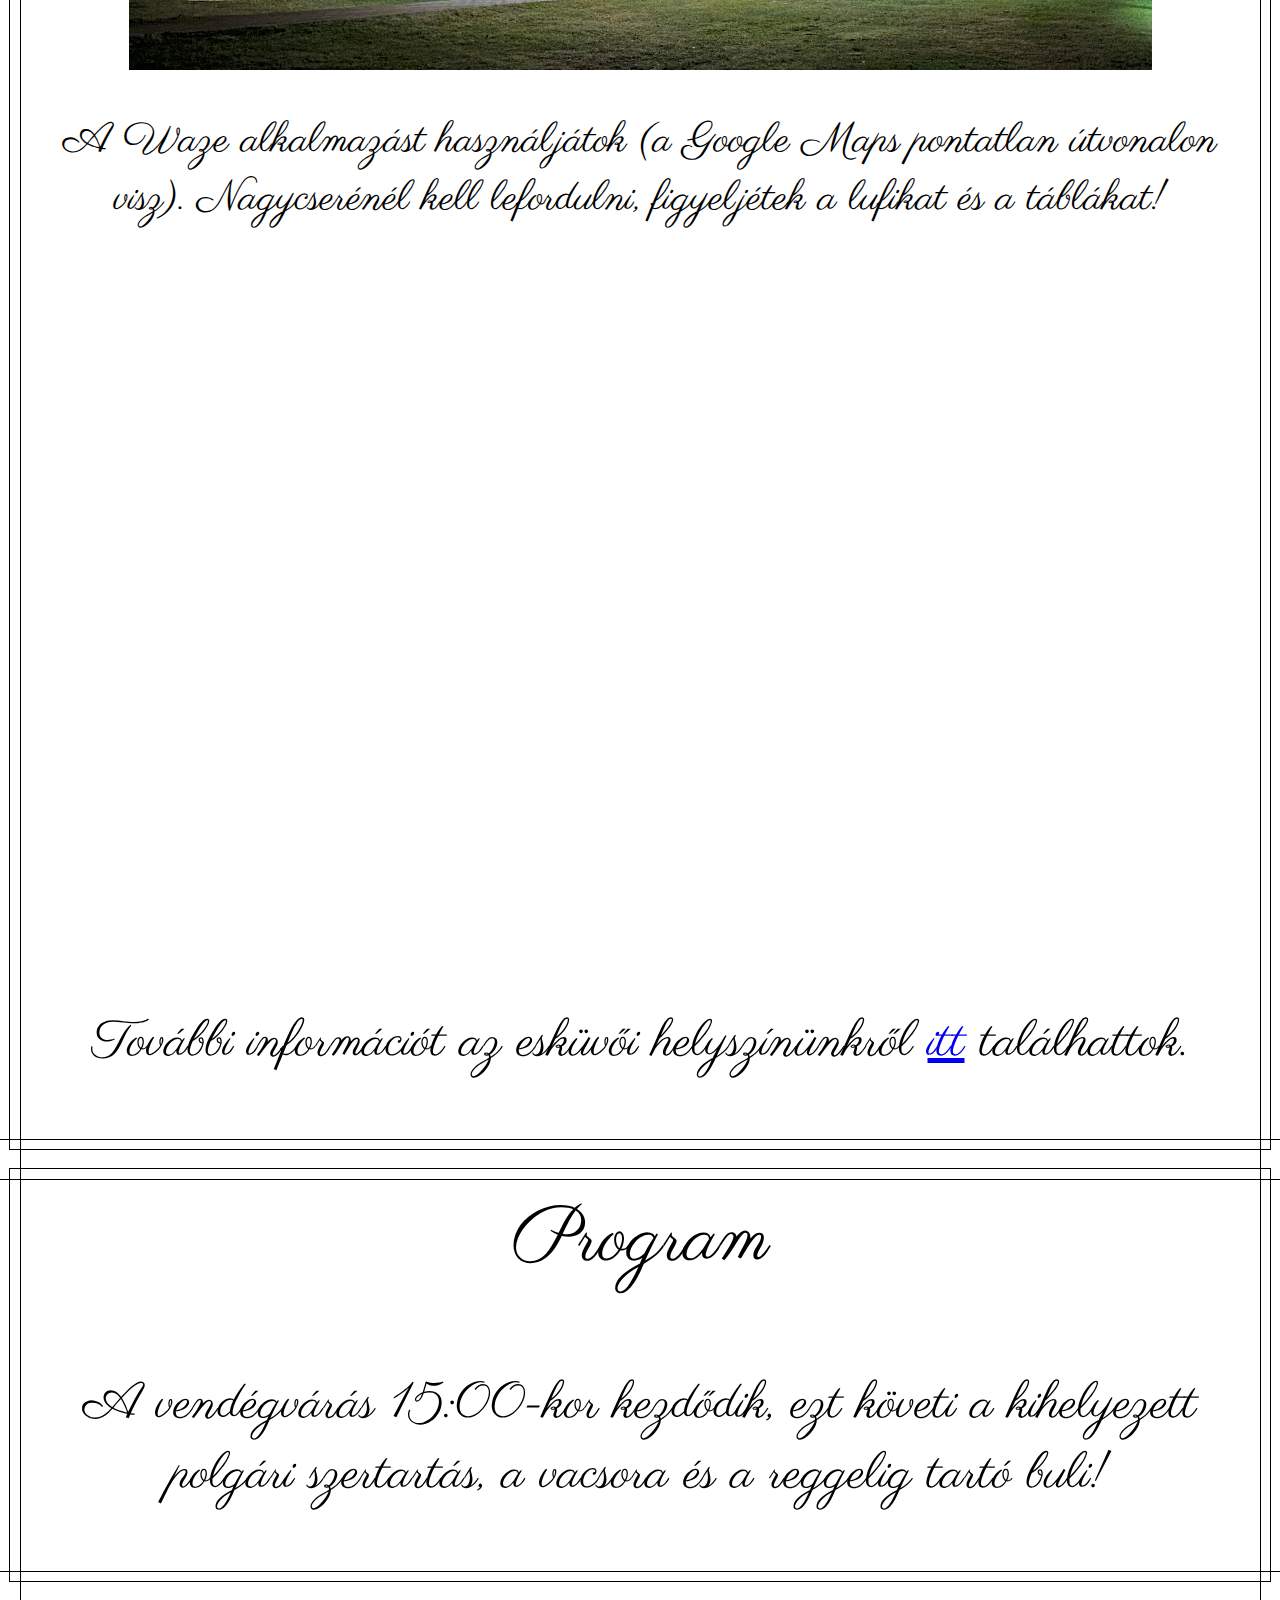
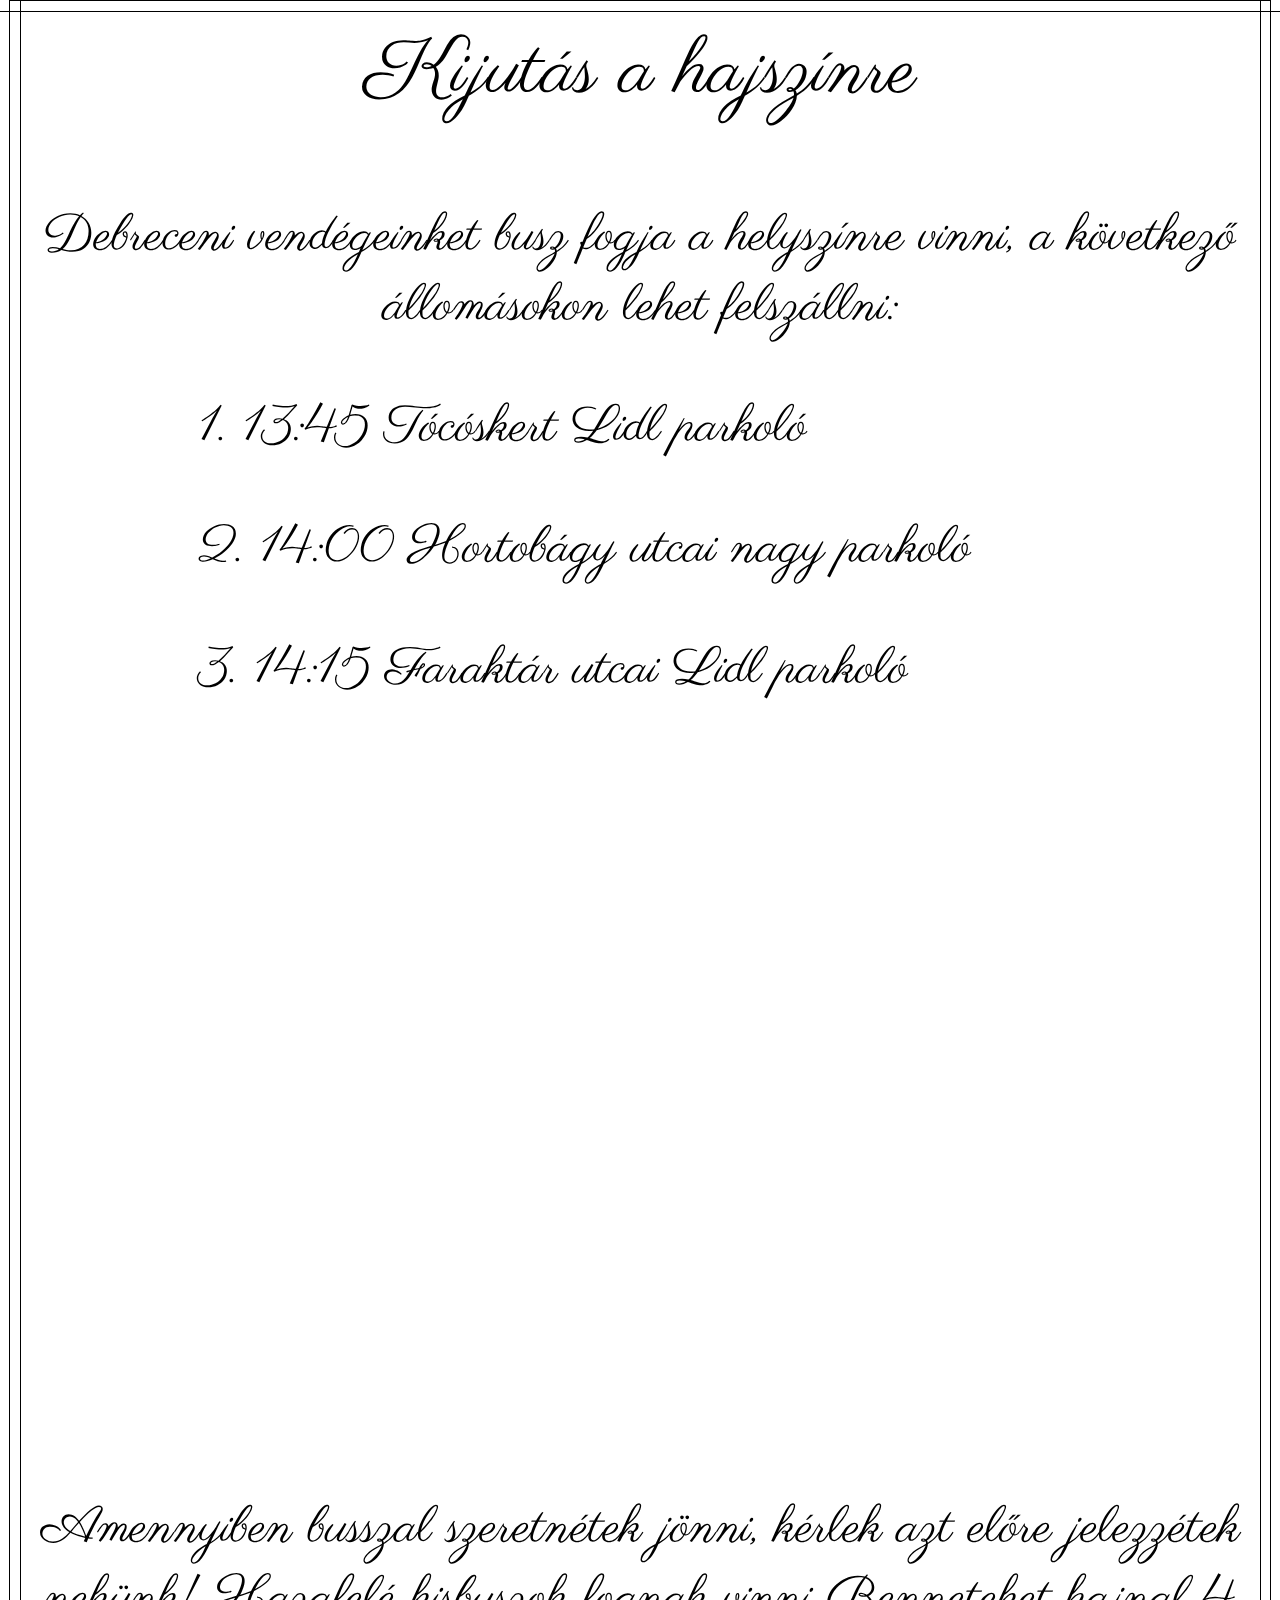
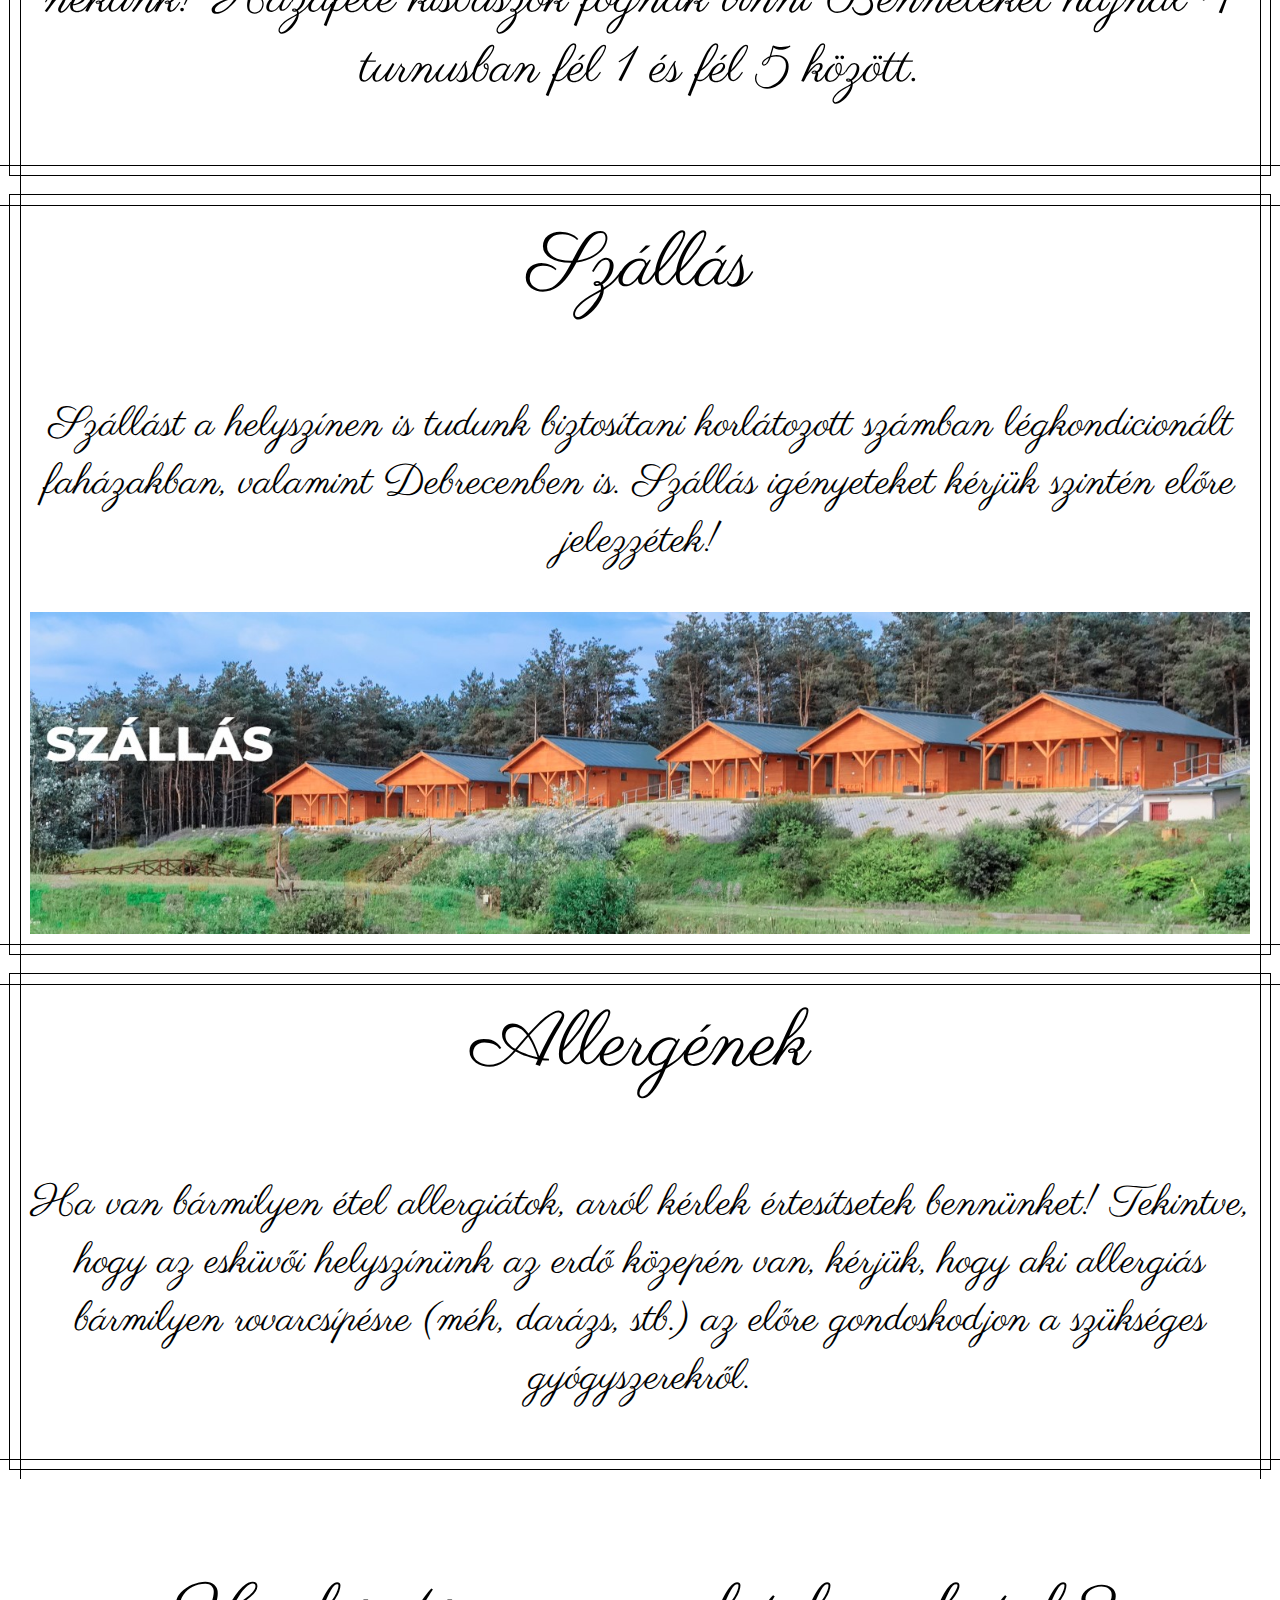
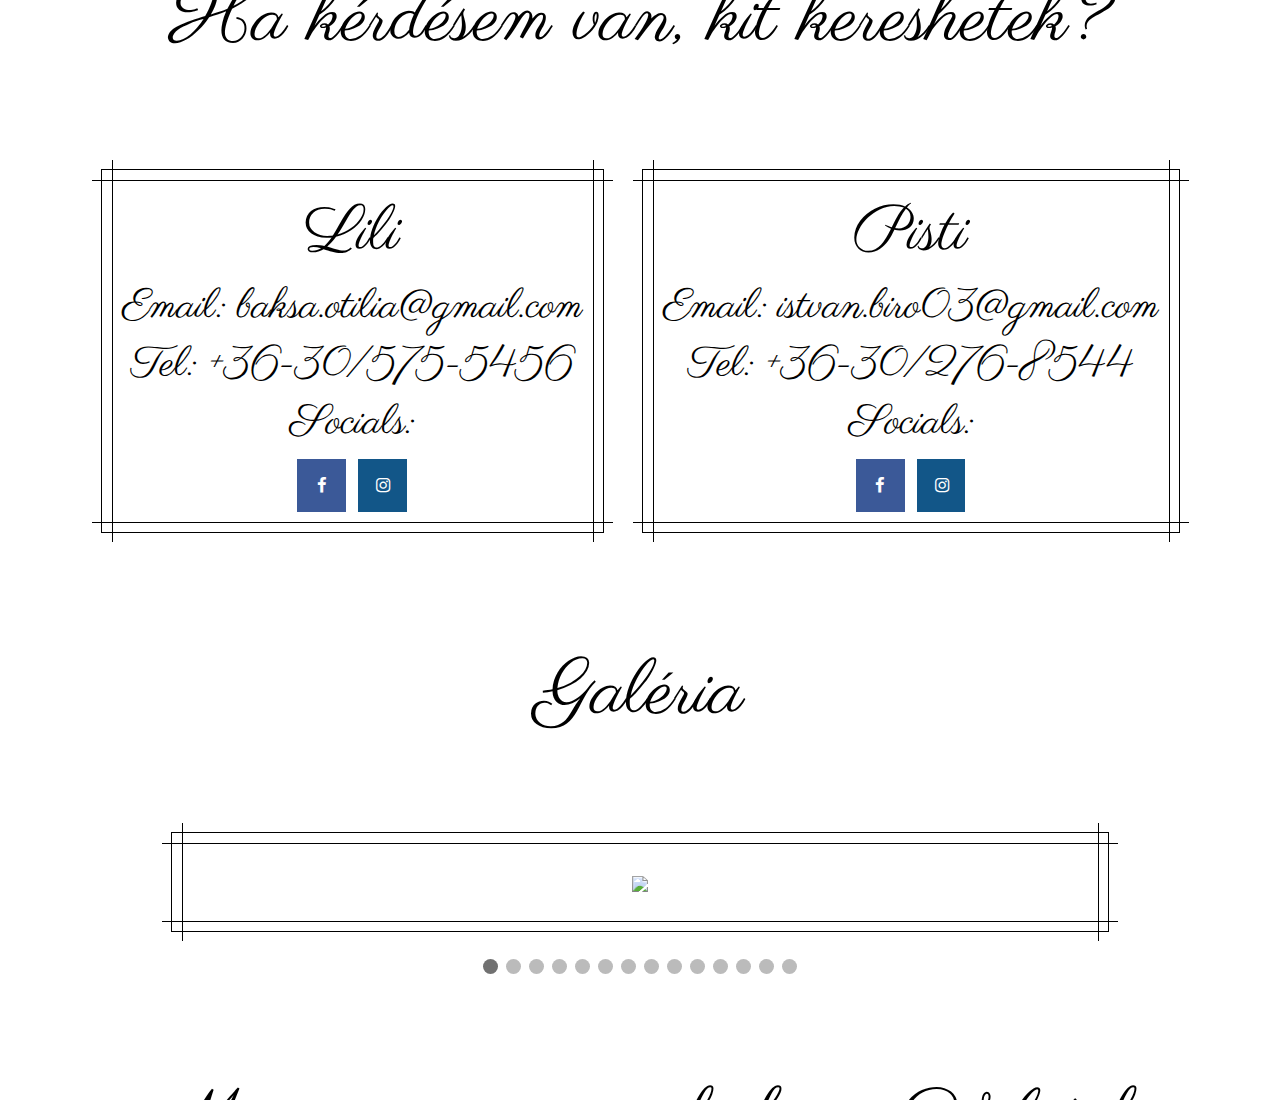
==== commit 9f71b868: "minor changes" ====
--- a/index.html
+++ b/index.html
@@ -21,10 +21,10 @@
 
 
 <div class="topnav" id="myTopnav">
-  <a href="#location-title">Helyszín</a>
+  <a href="#location">Helyszín</a>
   <a href="#information">Információ</a>
   <a href="#contacts">Kapcsolat</a>
-  <a href="#slideshow">Galéria</a>
+  <a href="#galery">Galéria</a>
   <a href="javascript:void(0);" class="icon" onclick="responsivenavbar()">
     <i class="fa fa-bars"></i>
   </a>
@@ -45,7 +45,7 @@
 </div>
 
 <div id="route">
-  <p id="location-title">Hogyan jutok el a Hanna Kincsébe?</p>
+  <p id="location">Hogyan jutok el a Hanna Kincsébe?</p>
     <img src="images/helyszin.jpg"
   <div id="route_info">
     <p>A Waze alkalmazást használjátok (a Google Maps pontatlan útvonalon visz). Nagycserénél kell lefordulni, figyeljétek a lufikat és a táblákat!</p>
